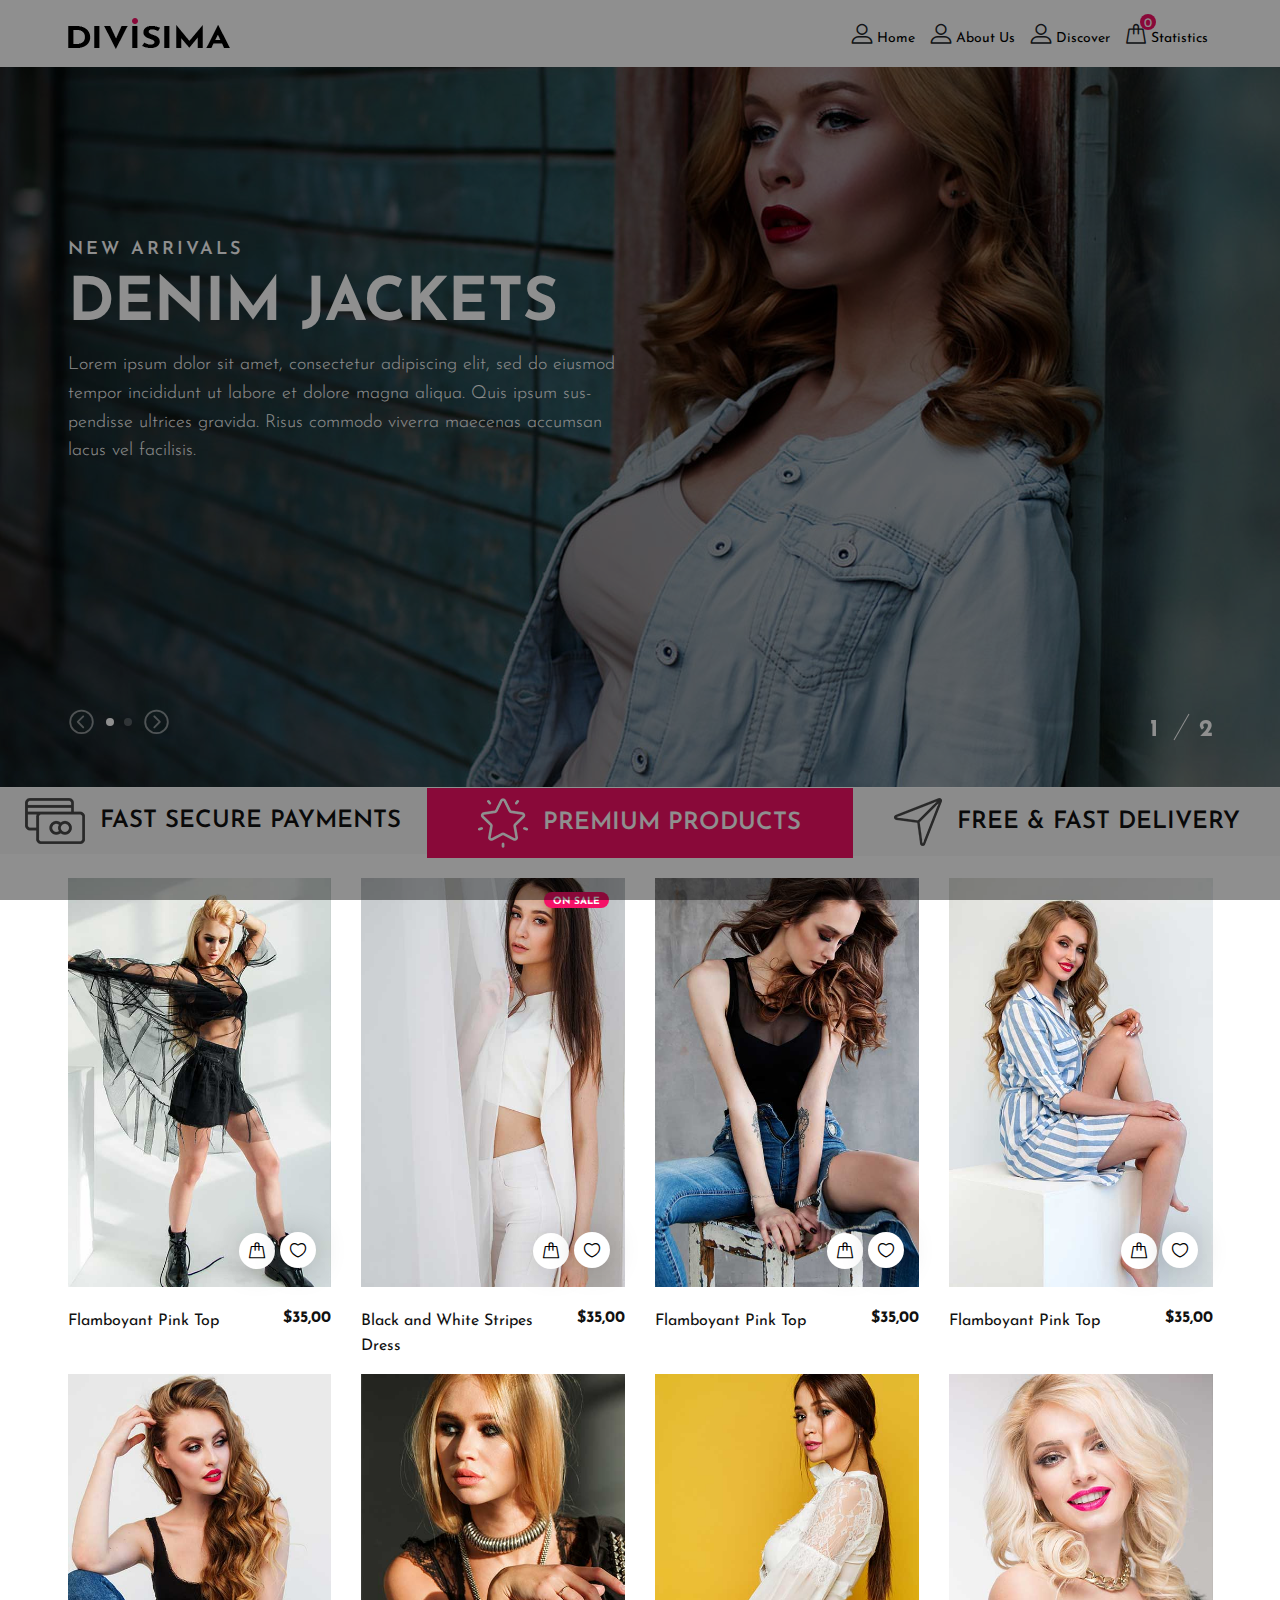
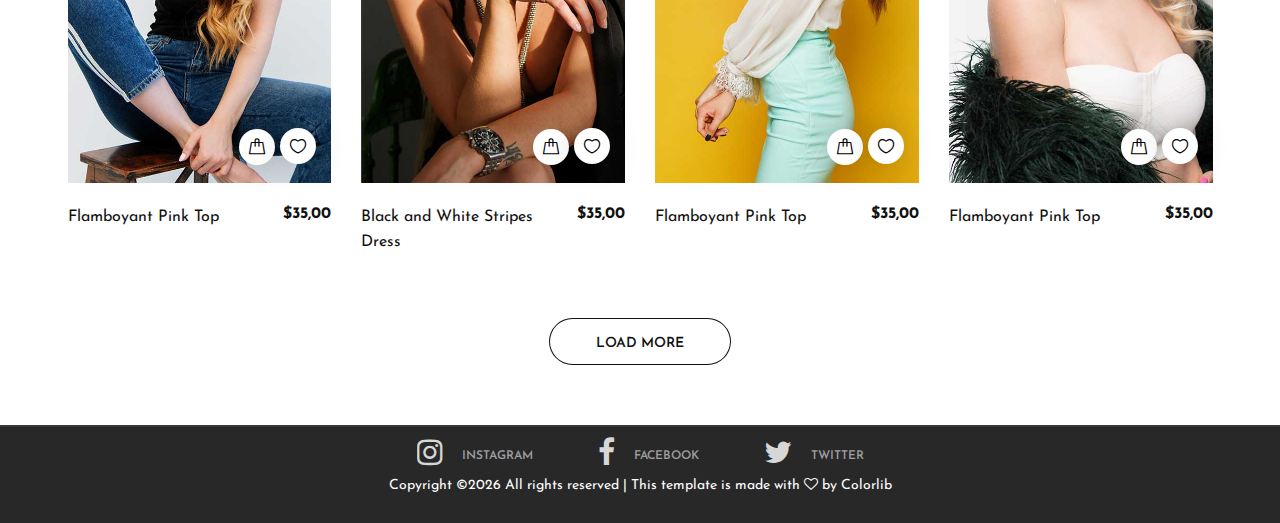
==== index.html @ 175e641f "Merge pull request #1 from riddhi92/master" ====
<!DOCTYPE html>
<html lang="zxx">
<head>
	<title>Divisima | eCommerce Template</title>
	<meta charset="UTF-8">
	<meta name="description" content=" Divisima | eCommerce Template">
	<meta name="keywords" content="divisima, eCommerce, creative, html">
	<meta name="viewport" content="width=device-width, initial-scale=1.0">
	<!-- Favicon -->
	<link href="img/favicon.ico" rel="shortcut icon"/>

	<!-- Google Font -->
	<link href="https://fonts.googleapis.com/css?family=Josefin+Sans:300,300i,400,400i,700,700i" rel="stylesheet">


	<!-- Stylesheets -->
	<link rel="stylesheet" href="css/bootstrap.min.css"/>
	<link rel="stylesheet" href="css/font-awesome.min.css"/>
	<link rel="stylesheet" href="css/flaticon.css"/>
	<link rel="stylesheet" href="css/slicknav.min.css"/>
	<link rel="stylesheet" href="css/jquery-ui.min.css"/>
	<link rel="stylesheet" href="css/owl.carousel.min.css"/>
	<link rel="stylesheet" href="css/animate.css"/>
	<link rel="stylesheet" href="css/style.css"/>


	<!--[if lt IE 9]>
		  <script src="https://oss.maxcdn.com/html5shiv/3.7.2/html5shiv.min.js"></script>
	  <script src="https://oss.maxcdn.com/respond/1.4.2/respond.min.js"></script>
	<![endif]-->

</head>
<body>
	<!-- Page Preloder -->
	<div id="preloder">
		<div class="loader"></div>
	</div>

	<!-- Header section -->
	<header class="header-section">
		<div class="header-top">
			<div class="container">
				<div class="row">
					<div class="col-lg-2 text-center text-lg-left">
						<!-- logo -->
						<a href="./index.html" class="site-logo">
							<img src="img/logo.png" alt="">
						</a>
					</div>
					<div class="col-xl-6 col-lg-5">
					
					</div>
					<div class="col-xl-4 col-lg-5">
						<div class="user-panel">
                            <div class="up-item"  style="margin-right: 10px;">
								<i class="flaticon-profile"></i>
								<a href="#">Home</a>
							</div>
                            <div class="up-item" style="margin-right: 10px;">
								<i class="flaticon-profile"></i>
								<a href="about.html">About Us</a>
							</div>
							<div class="up-item" style="margin-right: 10px;">
								<i class="flaticon-profile"></i>
								<a href="#">Discover</a>
							</div>
							<div class="up-item">
								<div class="shopping-card">
									<i class="flaticon-bag"></i>
									<span>0</span>
								</div>
								<a href="#">Statistics</a>
							</div>
						</div>
					</div>
				</div>
			</div>
		</div>
		
	</header>
	<!-- Header section end -->



	<!-- Hero section -->
	<section class="hero-section">
		<div class="hero-slider owl-carousel">
			<div class="hs-item set-bg" data-setbg="img/bg.jpg">
				<div class="container">
					<div class="row">
						<div class="col-xl-6 col-lg-7 text-white">
							<span>New Arrivals</span>
							<h2>denim jackets</h2>
							<p>Lorem ipsum dolor sit amet, consectetur adipiscing elit, sed do eiusmod tempor incididunt ut labore et dolore magna aliqua. Quis ipsum sus-pendisse ultrices gravida. Risus commodo viverra maecenas accumsan lacus vel facilisis. </p>
							
						</div>
					</div>
					
				</div>
			</div>
			<div class="hs-item set-bg" data-setbg="img/bg-2.jpg">
				<div class="container">
					<div class="row">
						<div class="col-xl-6 col-lg-7 text-white">
							<span>New Arrivals</span>
							<h2>denim jackets</h2>
							<p>Lorem ipsum dolor sit amet, consectetur adipiscing elit, sed do eiusmod tempor incididunt ut labore et dolore magna aliqua. Quis ipsum sus-pendisse ultrices gravida. Risus commodo viverra maecenas accumsan lacus vel facilisis. </p>
						
						</div>
					</div>
					
				</div>
			</div>
		</div>
		<div class="container">
			<div class="slide-num-holder" id="snh-1"></div>
		</div>
	</section>
	<!-- Hero section end -->



	<!-- Features section -->
	<section class="features-section">
		<div class="container-fluid">
			<div class="row">
				<div class="col-md-4 p-0 feature">
					<div class="feature-inner">
						<div class="feature-icon">
							<img src="img/icons/1.png" alt="#">
						</div>
						<h2>Fast Secure Payments</h2>
					</div>
				</div>
				<div class="col-md-4 p-0 feature">
					<div class="feature-inner">
						<div class="feature-icon">
							<img src="img/icons/2.png" alt="#">
						</div>
						<h2>Premium Products</h2>
					</div>
				</div>
				<div class="col-md-4 p-0 feature">
					<div class="feature-inner">
						<div class="feature-icon">
							<img src="img/icons/3.png" alt="#">
						</div>
						<h2>Free & fast Delivery</h2>
					</div>
				</div>
			</div>
		</div>
	</section>
	<!-- Features section end -->


	


	<!-- Product filter section -->
	<section class="product-filter-section">
		<div class="container">
		
			<div class="row" style="padding-top: 20px;">
				<div class="col-lg-3 col-sm-6">
					<div class="product-item">
						<div class="pi-pic">
							<img src="./img/product/5.jpg" alt="">
							<div class="pi-links">
								<a href="#" class="add-card"><i class="flaticon-bag"></i><span>ADD TO CART</span></a>
								<a href="#" class="wishlist-btn"><i class="flaticon-heart"></i></a>
							</div>
						</div>
						<div class="pi-text">
							<h6>$35,00</h6>
							<p>Flamboyant Pink Top </p>
						</div>
					</div>
				</div>
				<div class="col-lg-3 col-sm-6">
					<div class="product-item">
						<div class="pi-pic">
							<div class="tag-sale">ON SALE</div>
							<img src="./img/product/6.jpg" alt="">
							<div class="pi-links">
								<a href="#" class="add-card"><i class="flaticon-bag"></i><span>ADD TO CART</span></a>
								<a href="#" class="wishlist-btn"><i class="flaticon-heart"></i></a>
							</div>
						</div>
						<div class="pi-text">
							<h6>$35,00</h6>
							<p>Black and White Stripes Dress</p>
						</div>
					</div>
				</div>
				<div class="col-lg-3 col-sm-6">
					<div class="product-item">
						<div class="pi-pic">
							<img src="./img/product/7.jpg" alt="">
							<div class="pi-links">
								<a href="#" class="add-card"><i class="flaticon-bag"></i><span>ADD TO CART</span></a>
								<a href="#" class="wishlist-btn"><i class="flaticon-heart"></i></a>
							</div>
						</div>
						<div class="pi-text">
							<h6>$35,00</h6>
							<p>Flamboyant Pink Top </p>
						</div>
					</div>
				</div>
				<div class="col-lg-3 col-sm-6">
					<div class="product-item">
						<div class="pi-pic">
							<img src="./img/product/8.jpg" alt="">
							<div class="pi-links">
								<a href="#" class="add-card"><i class="flaticon-bag"></i><span>ADD TO CART</span></a>
								<a href="#" class="wishlist-btn"><i class="flaticon-heart"></i></a>
							</div>
						</div>
						<div class="pi-text">
							<h6>$35,00</h6>
							<p>Flamboyant Pink Top </p>
						</div>
					</div>
				</div>
				<div class="col-lg-3 col-sm-6">
					<div class="product-item">
						<div class="pi-pic">
							<img src="./img/product/9.jpg" alt="">
							<div class="pi-links">
								<a href="#" class="add-card"><i class="flaticon-bag"></i><span>ADD TO CART</span></a>
								<a href="#" class="wishlist-btn"><i class="flaticon-heart"></i></a>
							</div>
						</div>
						<div class="pi-text">
							<h6>$35,00</h6>
							<p>Flamboyant Pink Top </p>
						</div>
					</div>
				</div>
				<div class="col-lg-3 col-sm-6">
					<div class="product-item">
						<div class="pi-pic">
							<img src="./img/product/10.jpg" alt="">
							<div class="pi-links">
								<a href="#" class="add-card"><i class="flaticon-bag"></i><span>ADD TO CART</span></a>
								<a href="#" class="wishlist-btn"><i class="flaticon-heart"></i></a>
							</div>
						</div>
						<div class="pi-text">
							<h6>$35,00</h6>
							<p>Black and White Stripes Dress</p>
						</div>
					</div>
				</div>
				<div class="col-lg-3 col-sm-6">
					<div class="product-item">
						<div class="pi-pic">
							<img src="./img/product/11.jpg" alt="">
							<div class="pi-links">
								<a href="#" class="add-card"><i class="flaticon-bag"></i><span>ADD TO CART</span></a>
								<a href="#" class="wishlist-btn"><i class="flaticon-heart"></i></a>
							</div>
						</div>
						<div class="pi-text">
							<h6>$35,00</h6>
							<p>Flamboyant Pink Top </p>
						</div>
					</div>
				</div>
				<div class="col-lg-3 col-sm-6">
					<div class="product-item">
						<div class="pi-pic">
							<img src="./img/product/12.jpg" alt="">
							<div class="pi-links">
								<a href="#" class="add-card"><i class="flaticon-bag"></i><span>ADD TO CART</span></a>
								<a href="#" class="wishlist-btn"><i class="flaticon-heart"></i></a>
							</div>
						</div>
						<div class="pi-text">
							<h6>$35,00</h6>
							<p>Flamboyant Pink Top </p>
						</div>
					</div>
				</div>
			</div>
			<div class="text-center pt-5">
				<button class="site-btn sb-line sb-dark">LOAD MORE</button>
			</div>
            
		</div>
	</section>
	<!-- Product filter section end -->


	<!-- Footer section -->
	<section class="footer-section">
		
		<div class="social-links-warp">
			<div class="container">
				<div class="social-links" style="text-align:center;">
					<a href="" class="instagram"><i class="fa fa-instagram"></i><span>instagram</span></a>					
					<a href="" class="facebook"><i class="fa fa-facebook"></i><span>facebook</span></a>
					<a href="" class="twitter"><i class="fa fa-twitter"></i><span>twitter</span></a>
				</div>

<!-- Link back to Colorlib can't be removed. Template is licensed under CC BY 3.0. --> 
<p class="text-white text-center mt-2">Copyright &copy;<script>document.write(new Date().getFullYear());</script> All rights reserved | This template is made with <i class="fa fa-heart-o" aria-hidden="true"></i> by <a href="https://colorlib.com" target="_blank">Colorlib</a></p>
<!-- Link back to Colorlib can't be removed. Template is licensed under CC BY 3.0. -->

			</div>
		</div>
	</section>
	<!-- Footer section end -->



	<!--====== Javascripts & Jquery ======-->
	<script src="js/jquery-3.2.1.min.js"></script>
	<script src="js/bootstrap.min.js"></script>
	<script src="js/jquery.slicknav.min.js"></script>
	<script src="js/owl.carousel.min.js"></script>
	<script src="js/jquery.nicescroll.min.js"></script>
	<script src="js/jquery.zoom.min.js"></script>
	<script src="js/jquery-ui.min.js"></script>
	<script src="js/main.js"></script>

	</body>
</html>
---- css/flaticon.css ----
/*
  	Flaticon icon font: Flaticon
  	Creation date: 22/06/2016 15:32
  	*/

@font-face {
  font-family: "Flaticon";
  src: url("../icon-fonts/Flaticon.eot");
  src: url("../icon-fonts/Flaticon.eot?#iefix") format("embedded-opentype"),
       url("../icon-fonts/Flaticon.woff") format("woff"),
       url("../icon-fonts/Flaticon.ttf") format("truetype"),
       url("../icon-fonts/Flaticon.svg#Flaticon") format("svg");
  font-weight: normal;
  font-style: normal;
}

@media screen and (-webkit-min-device-pixel-ratio:0) {
  @font-face {
    font-family: "Flaticon";
    src: url("../icon-fonts/Flaticon.svg#Flaticon") format("svg");
  }
}

[class^="flaticon-"]:before, [class*=" flaticon-"]:before,
[class^="flaticon-"]:after, [class*=" flaticon-"]:after {
  font-family: Flaticon;
    font-style: normal;
}

.flaticon-add:before { content: "\f100"; }
.flaticon-bag:before { content: "\f101"; }
.flaticon-battery:before { content: "\f102"; }
.flaticon-bell:before { content: "\f103"; }
.flaticon-bluetooth:before { content: "\f104"; }
.flaticon-bookmark:before { content: "\f105"; }
.flaticon-briefcase:before { content: "\f106"; }
.flaticon-calendar:before { content: "\f107"; }
.flaticon-cancel:before { content: "\f108"; }
.flaticon-cancel-1:before { content: "\f109"; }
.flaticon-clip:before { content: "\f10a"; }
.flaticon-clock:before { content: "\f10b"; }
.flaticon-clock-1:before { content: "\f10c"; }
.flaticon-cloud:before { content: "\f10d"; }
.flaticon-correct:before { content: "\f10e"; }
.flaticon-credit-card:before { content: "\f10f"; }
.flaticon-cursor:before { content: "\f110"; }
.flaticon-cursor-1:before { content: "\f111"; }
.flaticon-cut:before { content: "\f112"; }
.flaticon-cutlery:before { content: "\f113"; }
.flaticon-down-arrow:before { content: "\f114"; }
.flaticon-download:before { content: "\f115"; }
.flaticon-edit:before { content: "\f116"; }
.flaticon-envelope:before { content: "\f117"; }
.flaticon-export:before { content: "\f118"; }
.flaticon-favorite:before { content: "\f119"; }
.flaticon-file:before { content: "\f11a"; }
.flaticon-folder:before { content: "\f11b"; }
.flaticon-forward:before { content: "\f11c"; }
.flaticon-gallery:before { content: "\f11d"; }
.flaticon-gamepad:before { content: "\f11e"; }
.flaticon-garbage:before { content: "\f11f"; }
.flaticon-headphones:before { content: "\f120"; }
.flaticon-heart:before { content: "\f121"; }
.flaticon-help:before { content: "\f122"; }
.flaticon-home:before { content: "\f123"; }
.flaticon-hourglass:before { content: "\f124"; }
.flaticon-info:before { content: "\f125"; }
.flaticon-layer:before { content: "\f126"; }
.flaticon-layout:before { content: "\f127"; }
.flaticon-left-arrow:before { content: "\f128"; }
.flaticon-left-arrow-1:before { content: "\f129"; }
.flaticon-lightning:before { content: "\f12a"; }
.flaticon-link:before { content: "\f12b"; }
.flaticon-logout:before { content: "\f12c"; }
.flaticon-magnet:before { content: "\f12d"; }
.flaticon-map:before { content: "\f12e"; }
.flaticon-menu:before { content: "\f12f"; }
.flaticon-monitor:before { content: "\f130"; }
.flaticon-moon:before { content: "\f131"; }
.flaticon-padnote:before { content: "\f132"; }
.flaticon-paint:before { content: "\f133"; }
.flaticon-pause:before { content: "\f134"; }
.flaticon-photo-camera:before { content: "\f135"; }
.flaticon-placeholder:before { content: "\f136"; }
.flaticon-play-button:before { content: "\f137"; }
.flaticon-power:before { content: "\f138"; }
.flaticon-presentation:before { content: "\f139"; }
.flaticon-printer:before { content: "\f13a"; }
.flaticon-profile:before { content: "\f13b"; }
.flaticon-prohibition:before { content: "\f13c"; }
.flaticon-push-pin:before { content: "\f13d"; }
.flaticon-puzzle:before { content: "\f13e"; }
.flaticon-refresh:before { content: "\f13f"; }
.flaticon-remove:before { content: "\f140"; }
.flaticon-rewind:before { content: "\f141"; }
.flaticon-right-arrow:before { content: "\f142"; }
.flaticon-right-arrow-1:before { content: "\f143"; }
.flaticon-rocket-launch:before { content: "\f144"; }
.flaticon-screen:before { content: "\f145"; }
.flaticon-search:before { content: "\f146"; }
.flaticon-settings:before { content: "\f147"; }
.flaticon-settings-1:before { content: "\f148"; }
.flaticon-settings-2:before { content: "\f149"; }
.flaticon-share:before { content: "\f14a"; }
.flaticon-shield:before { content: "\f14b"; }
.flaticon-shopping-cart:before { content: "\f14c"; }
.flaticon-shutter:before { content: "\f14d"; }
.flaticon-smartphone:before { content: "\f14e"; }
.flaticon-speech-bubble:before { content: "\f14f"; }
.flaticon-speedometer:before { content: "\f150"; }
.flaticon-stats:before { content: "\f151"; }
.flaticon-store:before { content: "\f152"; }
.flaticon-sun:before { content: "\f153"; }
.flaticon-switch:before { content: "\f154"; }
.flaticon-tag:before { content: "\f155"; }
.flaticon-target:before { content: "\f156"; }
.flaticon-timer:before { content: "\f157"; }
.flaticon-unlock:before { content: "\f158"; }
.flaticon-up-arrow:before { content: "\f159"; }
.flaticon-upload:before { content: "\f15a"; }
.flaticon-video:before { content: "\f15b"; }
.flaticon-video-camera:before { content: "\f15c"; }
.flaticon-visible:before { content: "\f15d"; }
.flaticon-voice-recorder:before { content: "\f15e"; }
.flaticon-volume:before { content: "\f15f"; }
.flaticon-waiting:before { content: "\f160"; }
.flaticon-wifi:before { content: "\f161"; }
.flaticon-zoom:before { content: "\f162"; }
.flaticon-zoom-out:before { content: "\f163"; }
---- css/style.css ----
/* =================================
------------------------------------
  Divisima | eCommerce Template
  Version: 1.0
 ------------------------------------
 ====================================*/


/*----------------------------------------*/
/* Template default CSS
/*----------------------------------------*/

html,
body {
	height: 100%;
	font-family: 'Josefin Sans', sans-serif;
	-webkit-font-smoothing: antialiased;
	font-smoothing: antialiased;
}

h1,
h2,
h3,
h4,
h5,
h6 {
	margin: 0;
	color: #111111;
	font-weight: 600;
}

h1 {
	font-size: 70px;
}

h2 {
	font-size: 36px;
}

h3 {
	font-size: 30px;
}

h4 {
	font-size: 24px;
}

h5 {
	font-size: 18px;
}

h6 {
	font-size: 16px;
}

p {
	font-size: 14px;
	color: #585858;
	line-height: 1.6;
}

img {
	max-width: 100%;
}

input:focus,
select:focus,
button:focus,
textarea:focus {
	outline: none;
}

a:hover,
a:focus {
	text-decoration: none;
	outline: none;
}

ul,
ol {
	padding: 0;
	margin: 0;
}

/*---------------------
  Helper CSS
-----------------------*/

.section-title {
	text-align: center;
}

.section-title h2 {
	font-size: 36px;
}

.set-bg {
	background-repeat: no-repeat;
	background-size: cover;
	background-position: top center;
}

.spad {
	padding-top: 105px;
	padding-bottom: 105px;
}

.text-white h1,
.text-white h2,
.text-white h3,
.text-white h4,
.text-white h5,
.text-white h6,
.text-white p,
.text-white span,
.text-white li,
.text-white a {
	color: #fff;
}

/*---------------------
  Commom elements
-----------------------*/

/* buttons */

.site-btn {
	display: inline-block;
	border: none;
	font-size: 14px;
	font-weight: 600;
	min-width: 167px;
	padding: 18px 47px 14px;
	border-radius: 50px;
	text-transform: uppercase;
	background: #f51167;
	color: #fff;
	line-height: normal;
	cursor: pointer;
	text-align: center;
}

.site-btn:hover {
	color: #fff;
}

.site-btn.sb-white {
	background: #fff;
	color: #111111;
}

.site-btn.sb-line {
	background: transparent;
	color: #fff;
	-webkit-box-shadow: inset 0 0 0 1px #fff;
	box-shadow: inset 0 0 0 1px #fff;
}

.site-btn.sb-dark {
	background: #413a3a;
}

.site-btn.sb-dark.sb-line {
	background-color: transparent;
	color: #111111;
	-webkit-box-shadow: inset 0 0 0 1px #111111;
	box-shadow: inset 0 0 0 1px #111111;
}

/* Preloder */

#preloder {
	position: fixed;
	width: 100%;
	height: 100%;
	top: 0;
	left: 0;
	z-index: 999999;
	background: #000;
}

.loader {
	width: 40px;
	height: 40px;
	position: absolute;
	top: 50%;
	left: 50%;
	margin-top: -13px;
	margin-left: -13px;
	border-radius: 60px;
	animation: loader 0.8s linear infinite;
	-webkit-animation: loader 0.8s linear infinite;
}

@keyframes loader {
	0% {
		-webkit-transform: rotate(0deg);
		transform: rotate(0deg);
		border: 4px solid #f44336;
		border-left-color: transparent;
	}
	50% {
		-webkit-transform: rotate(180deg);
		transform: rotate(180deg);
		border: 4px solid #673ab7;
		border-left-color: transparent;
	}
	100% {
		-webkit-transform: rotate(360deg);
		transform: rotate(360deg);
		border: 4px solid #f44336;
		border-left-color: transparent;
	}
}

@-webkit-keyframes loader {
	0% {
		-webkit-transform: rotate(0deg);
		border: 4px solid #f44336;
		border-left-color: transparent;
	}
	50% {
		-webkit-transform: rotate(180deg);
		border: 4px solid #673ab7;
		border-left-color: transparent;
	}
	100% {
		-webkit-transform: rotate(360deg);
		border: 4px solid #f44336;
		border-left-color: transparent;
	}
}

.elements-section {
	padding-top: 100px;
}

.el-title {
	margin-bottom: 75px;
}

.element {
	margin-bottom: 100px;
}

.element:last-child {
	margin-bottom: 0;
}

/* Accordion */

.accordion-area {
	margin-top: 50px;
	border-top: 2px solid #e1e1e1;
}

.accordion-area .panel {
	border-bottom: 2px solid #e1e1e1;
}

.accordion-area .panel-link {
	background-image: url("../img/arrow-down.png");
	background-repeat: no-repeat;
	background-position: right 10px top 30px;
}

.faq-accordion.accordion-area .panel-link,
.faq-accordion.accordion-area .panel-link.active.collapsed {
	padding: 17px 100px 17px 20px;
}

.faq-accordion.accordion-area .panel-link:after {
	right: 44px;
}

.accordion-area .panel-header .panel-link.collapsed {
	background-image: url("../img/arrow-down.png");
}

.accordion-area .panel-link.active {
	background-image: url("../img/arrow-up.png");
}

.accordion-area .panel-link.active {
	background-color: transparent;
}

.accordion-area .panel-link,
.accordion-area .panel-link.active.collapsed {
	text-align: left;
	position: relative;
	width: 100%;
	font-size: 14px;
	font-weight: 700;
	color: #414141;
	padding: 0;
	text-transform: uppercase;
	line-height: 1;
	cursor: pointer;
	border: none;
	min-height: 69px;
	background-color: transparent;
	border-radius: 0;
}

.accordion-area .panel-body {
	padding-top: 10px;
}

.accordion-area .panel-body p {
	color: #8f8f8f;
	margin-bottom: 25px;
	line-height: 1.8;
}

.accordion-area .panel-body p span {
	font-size: 12px;
	font-weight: 700;
	text-transform: uppercase;
	color: #f51167;
}

.accordion-area .panel-body img {
	margin-bottom: 25px;
}

.accordion-area .panel-body h4 {
	font-size: 18px;
	margin-bottom: 20px;
}

/*------------------
  Header section
---------------------*/

.header-top {
	padding: 18px 0 14px;
}

.site-logo {
	display: inline-block;
}

.header-search-form {
	width: 100%;
	position: relative;
	padding: 0 10px;
}

.header-search-form input {
	width: 100%;
	height: 44px;
	font-size: 14px;
	border-radius: 50px;
	border: none;
	padding: 0 19px;
	background: #f0f0f0;
}

.header-search-form button {
	position: absolute;
	height: 100%;
	right: 18px;
	top: 0;
	font-size: 26px;
	color: #000;
	border: none;
	cursor: pointer;
	background-color: transparent;
}

.user-panel .up-item {
	display: inline-block;
	font-size: 14px;
}

.user-panel .up-item i {
	font-size: 22px;
}

.user-panel .up-item a {
	font-size: 14px;
	color: #000;
}

.user-panel .up-item:first-child {
	margin-right: 15px;
}

.shopping-card {
	display: inline-block;
	position: relative;
}

.shopping-card span {
	position: absolute;
	top: -4px;
	left: 100%;
	height: 16px;
	min-width: 16px;
	color: #fff;
	font-size: 13px;
	background: #f51167;
	text-align: center;
	border-radius: 30px;
	padding: 0 2px;
	margin-left: -7px;
}

.main-navbar {
	background: #282828;
}

.slicknav_menu {
	display: none;
}

.main-menu {
	list-style: none;
}

.main-menu li {
	display: inline-block;
	position: relative;
}

.main-menu li a {
	display: inline-block;
	font-size: 16px;
	color: #ffffff;
	margin-right: 50px;
	line-height: 1;
	padding: 17px 0;
	position: relative;
}

.main-menu li a .new {
	position: absolute;
	top: -8px;
	font-size: 10px;
	font-weight: 700;
	color: #fff;
	background: #f51167;
	line-height: 1;
	text-transform: uppercase;
	left: calc(50% - 21px);
	padding: 5px 9px 1px;
	border-radius: 15px;
	width: 42px;
}

.main-menu li:hover .sub-menu {
	visibility: visible;
	opacity: 1;
	margin-top: 0;
}

.main-menu li:hover>a {
	color: #f51167;
}

.main-menu .sub-menu {
	position: absolute;
	list-style: none;
	width: 220px;
	left: 0;
	top: 100%;
	padding: 20px 0;
	visibility: hidden;
	opacity: 0;
	margin-top: 50px;
	background: #fff;
	z-index: 99;
	-webkit-transition: all 0.4s;
	-o-transition: all 0.4s;
	transition: all 0.4s;
	-webkit-box-shadow: 2px 7px 20px rgba(0, 0, 0, 0.05);
	box-shadow: 2px 7px 20px rgba(0, 0, 0, 0.05);
}

.main-menu .sub-menu li {
	display: block;
}

.main-menu .sub-menu li a {
	display: block;
	color: #000;
	margin-right: 0;
	padding: 8px 20px;
}

.main-menu .sub-menu li a:hover {
	color: #f51167;
}

.nav-switch {
	display: none;
}

/* ----------------
  Features
---------------------*/

.hero-section {
	padding-bottom: 54px;
}

.hero-slider .hs-item {
	position: relative;
	height: 720px;
}

.hero-slider .hs-item span {
	font-size: 18px;
	text-transform: uppercase;
	font-weight: 600;
	letter-spacing: 3px;
	margin-bottom: 5px;
	display: block;
	position: relative;
	top: 50px;
	opacity: 0;
}

.hero-slider .hs-item h2 {
	font-size: 60px;
	text-transform: uppercase;
	font-weight: 700;
	margin-bottom: 10px;
	position: relative;
	top: 50px;
	opacity: 0;
}

.hero-slider .hs-item p {
	font-size: 18px;
	font-weight: 300;
	margin-bottom: 35px;
	position: relative;
	top: 100px;
	opacity: 0;
}

.hero-slider .hs-item .site-btn {
	position: relative;
	top: 50px;
	opacity: 0;
}

.hero-slider .hs-item .sb-line {
	margin-right: 5px;
}

.hero-slider .hs-item .container {
	position: relative;
	padding-top: 170px;
}

.hero-slider .hs-item .offer-card {
	position: absolute;
	right: 0;
	top: 226px;
	width: 162px;
	height: 162px;
	border-radius: 50%;
	background: #f51167;
	text-align: center;
	padding-top: 20px;
	-webkit-transform: rotate(45deg);
	-ms-transform: rotate(45deg);
	transform: rotate(45deg);
	opacity: 0;
}

.hero-slider .hs-item .offer-card:after {
	position: absolute;
	content: "";
	width: calc(100% - 10px);
	height: calc(100% - 10px);
	border: 1px solid #f96790;
	left: 5px;
	top: 5px;
	border-radius: 50%;
}

.hero-slider .hs-item .offer-card span {
	font-size: 18px;
	text-transform: lowercase;
	position: relative;
	top: 50px;
	opacity: 0;
}

.hero-slider .hs-item .offer-card h2 {
	font-size: 72px;
	font-weight: 400;
	line-height: 1;
}

.hero-slider .hs-item .offer-card p {
	text-transform: uppercase;
	line-height: 1;
	font-size: 14px;
}

.hero-slider .slider-nav-warp {
	max-width: 1145px;
	bottom: 0;
	margin: -78px auto 0;
}

.hero-slider .slider-nav {
	display: inline-block;
	padding: 0 38px;
	position: relative;
}

.hero-slider .owl-dots {
	display: -ms-flex;
	display: -webkit-box;
	display: -ms-flexbox;
	display: flex;
	padding-top: 9px;
}

.hero-slider .owl-dots .owl-dot {
	width: 8px;
	height: 8px;
	background: #fff;
	border-radius: 15px;
	margin-right: 10px;
	opacity: 0.25;
}

.hero-slider .owl-dots .owl-dot.active {
	opacity: 1;
}

.hero-slider .owl-dots .owl-dot:last-child {
	margin-right: 0;
}

.hero-slider .owl-nav button.owl-next,
.hero-slider .owl-nav button.owl-prev {
	font-size: 27px;
	position: absolute;
	color: #fff;
	opacity: 0.5;
	bottom: -20px;
}

.hero-slider .owl-nav button.owl-next {
	right: 0;
}

.hero-slider .owl-nav button.owl-prev {
	left: 0;
}

.hero-slider .owl-item.active .hs-item h2,
.hero-slider .owl-item.active .hs-item span,
.hero-slider .owl-item.active .hs-item p,
.hero-slider .owl-item.active .hs-item .site-btn {
	top: 0;
	opacity: 1;
}

.hero-slider .owl-item.active .hs-item span {
	-webkit-transition: all 0.5s ease 0.2s;
	-o-transition: all 0.5s ease 0.2s;
	transition: all 0.5s ease 0.2s;
}

.hero-slider .owl-item.active .hs-item h2 {
	-webkit-transition: all 0.5s ease 0.4s;
	-o-transition: all 0.5s ease 0.4s;
	transition: all 0.5s ease 0.4s;
}

.hero-slider .owl-item.active .hs-item p {
	-webkit-transition: all 0.5s ease 0.6s;
	-o-transition: all 0.5s ease 0.6s;
	transition: all 0.5s ease 0.6s;
}

.hero-slider .owl-item.active .hs-item .site-btn {
	-webkit-transition: all 0.5s ease 0.8s;
	-webkit-transition: all 0.5s ease 0.8s;
	-o-transition: all 0.5s ease 0.8s;
	transition: all 0.5s ease 0.8s;
}

.hero-slider .owl-item.active .hs-item .offer-card {
	opacity: 1;
	-webkit-transform: rotate(0deg);
	-ms-transform: rotate(0deg);
	transform: rotate(0deg);
	-webkit-transition: all 0.5s ease 1s;
	-webkit-transition: all 0.5s ease 1s;
	-o-transition: all 0.5s ease 1s;
	transition: all 0.5s ease 1s;
}

.slide-num-holder {
	float: right;
	z-index: 1;
	color: #fff;
	position: relative;
	font-size: 24px;
	font-weight: 700;
	position: relative;
	margin-top: -22px;
}

.slide-num-holder span:first-child {
	margin-right: 41px;
}

.slide-num-holder:after {
	position: absolute;
	content: "";
	height: 30px;
	width: 1px;
	background: #fff;
	left: 50%;
	top: 0;
	-webkit-transform-origin: center;
	-ms-transform-origin: center;
	transform-origin: center;
	-webkit-transform: rotate(30deg);
	-ms-transform: rotate(30deg);
	transform: rotate(30deg);
}

/* ------------------
  Features section
---------------------*/

.feature {
	text-align: center;
	background: #f8f8f8;
	height: 100%;
}

.feature:nth-child(2) {
	background: #f51167;
}

.feature:nth-child(2) h2 {
	color: #fff;
}

.feature .feature-inner {
	padding: 10px 10px;
	display: -ms-flex;
	display: -webkit-box;
	display: -ms-flexbox;
	display: flex;
	-webkit-box-align: center;
	-ms-flex-align: center;
	align-items: center;
	-webkit-box-pack: center;
	-ms-flex-pack: center;
	justify-content: center;
	height: 100%;
}

.feature .feature-icon {
	display: inline-block;
	margin-right: 15px;
}

.feature h2 {
	font-size: 24px;
	text-transform: uppercase;
	display: inline-block;
}

/* ----------------------
  Latest product section
------------------------*/

.top-letest-product-section {
	padding-top: 70px;
	padding-bottom: 60px;
}

.top-letest-product-section .section-title {
	margin-bottom: 70px;
}

.product-slider .owl-nav {
	position: absolute;
	top: calc(50% - 60px);
	width: 100%;
	left: 0;
}

.product-slider .owl-nav button.owl-next,
.product-slider .owl-nav button.owl-prev {
	color: #a4a4a4;
	font-size: 42px;
	position: relative;
}

.product-slider .owl-nav button.owl-next {
	float: right;
	right: -92px;
}

.product-slider .owl-nav button.owl-prev {
	float: left;
	left: -92px;
}

.product-item .pi-pic {
	position: relative;
	display: block;
}

.product-item .tag-new,
.product-item .tag-sale {
	position: absolute;
	right: 16px;
	top: 14px;
	font-size: 10px;
	font-weight: 700;
	color: #fff;
	background: #50e550;
	line-height: 1;
	text-transform: uppercase;
	padding: 5px 9px 1px;
	border-radius: 15px;
	width: 42px;
}

.product-item .tag-sale {
	text-align: center;
	padding: 5px 0px 1px;
	min-width: 65px;
	background: #f51167;
}

.product-item .pi-links {
	width: 100%;
	position: absolute;
	right: 0;
	bottom: 18px;
	z-index: 9;
	padding-right: 15px;
	text-align: right;
}

.product-item .pi-links a {
	display: inline-table;
	width: 36px;
	height: 36px;
	background: #fff;
	border-radius: 60px;
	font-size: 18px;
	line-height: 18px;
	padding-top: 9px;
	overflow: hidden;
	color: #000;
	position: relative;
	-webkit-box-shadow: 1px 0 32px rgba(0, 0, 0, 0.2);
	box-shadow: 1px 0 32px rgba(0, 0, 0, 0.2);
	-webkit-transition: all 0.4s ease;
	-o-transition: all 0.4s ease;
	transition: all 0.4s ease;
	text-align: center;
}

.product-item .pi-links a i {
	display: inline-block;
	color: #000;
}

.product-item .pi-links a.add-card {
	padding-top: 8px;
}

.product-item .pi-links a.add-card span {
	font-size: 12px;
	font-weight: bold;
	text-transform: uppercase;
	position: absolute;
	right: 19px;
	top: 20px;
	opacity: 0;
}

.product-item .pi-links a.add-card:hover {
	width: 148px;
	padding: 8px 18px 0;
	text-align: left;
}

.product-item .pi-links a.add-card:hover span {
	opacity: 1;
	top: 10px;
	-webkit-transition: all 0.4s ease 0.3s;
	-o-transition: all 0.4s ease 0.3s;
	transition: all 0.4s ease 0.3s;
}

.product-item .pi-text {
	padding-top: 22px;
	height: 87px;
}

.product-item .pi-text h6 {
	float: right;
	padding-left: 40px;
	overflow: hidden;
	font-weight: 700;
	color: #111111;
}

.product-item .pi-text p {
	font-size: 16px;
	color: #111111;
	margin-bottom: 0;
}

/* -----------------------
  Product filter section
-------------------------*/

.product-filter-section {
	padding-bottom: 60px;
}

.product-filter-section .section-title {
	margin-bottom: 70px;
}

.product-filter-menu {
	list-style: none;
	margin: 0 -10px;
	padding-bottom: 15px;
}

.product-filter-menu li {
	margin: 0 10px 10px;
	display: inline-block;
}

.product-filter-menu li a {
	color: #111111;
	font-size: 12px;
	font-weight: 700;
	text-transform: uppercase;
	background: #ebebeb;
	display: block;
	width: 100%;
	padding: 10px 34px;
	border-radius: 31px;
}

/* ----------------
  Banner section
---------------------*/

.banner {
	padding: 50px 34px 47px;
	position: relative;
	margin-bottom: 70px;
}

.banner .tag-new {
	position: absolute;
	right: 26px;
	top: 27px;
	font-size: 24px;
	font-weight: 700;
	color: #fff;
	background: #50e550;
	line-height: 1;
	text-transform: uppercase;
	padding: 7px 16px 1px;
	border-radius: 80px;
}

.banner span {
	font-size: 18px;
	text-transform: uppercase;
	font-weight: 600;
	letter-spacing: 3px;
	margin-bottom: 5px;
	display: block;
}

.banner h2 {
	font-size: 48px;
	text-transform: uppercase;
	font-weight: 700;
	margin-bottom: 10px;
	color: #282828;
}

/* ----------------
  Footer section
---------------------*/

.footer-section {
	background: #282828;
}

.footer-logo {
	padding-bottom: 60px;
}

.footer-widget {
	margin-bottom: 70px;
	overflow: hidden;
}

.footer-widget h2 {
	font-size: 18px;
	font-weight: 700;
	text-transform: uppercase;
	color: #fff;
	margin-bottom: 45px;
}

.footer-widget p {
	color: #8f8f8f;
}

.footer-widget.about-widget p {
	margin-bottom: 50px;
	letter-spacing: -0.01em;
}

.footer-widget ul {
	list-style: none;
	float: left;
	margin-right: 37px;
}

.footer-widget ul:last-child {
	margin-right: 0;
}

.footer-widget ul li a {
	display: inline-block;
	position: relative;
	padding-left: 20px;
	font-size: 14px;
	color: #8f8f8f;
	margin-bottom: 6px;
}

.footer-widget ul li a:after {
	position: absolute;
	content: "";
	width: 5px;
	height: 5px;
	left: 0;
	top: 8px;
	border: 1px solid #ec105a;
	border-radius: 50%;
	-webkit-transition: all 0.2s;
	-o-transition: all 0.2s;
	transition: all 0.2s;
}

.footer-widget ul li a:hover {
	color: #fff;
}

.footer-widget ul li a:hover:after {
	width: 7px;
	height: 7px;
	top: 6px;
	background: #ec105a;
}

.fw-latest-post-widget .lp-item {
	margin-bottom: 30px;
	display: block;
	overflow: hidden;
}

.fw-latest-post-widget .lp-thumb {
	width: 64px;
	height: 64px;
	float: left;
	margin-right: 22px;
}

.fw-latest-post-widget .lp-content {
	overflow: hidden;
	padding-top: 2px;
}

.fw-latest-post-widget .lp-content h6 {
	font-size: 14px;
	font-weight: 700;
	text-transform: uppercase;
	opacity: 0.25;
	color: #717171;
	margin-bottom: 1px;
}

.fw-latest-post-widget .lp-content span {
	display: block;
	font-size: 12px;
	color: #8f8f8f;
	margin-bottom: 4px;
}

.fw-latest-post-widget .lp-content .readmore {
	font-size: 12px;
	color: #f51167;
}

.contact-widget .con-info span {
	float: left;
	color: #f51167;
	margin-right: 15px;
	overflow: hidden;
}

.social-links-warp {
	border-top: 2px solid #3b3535;
	padding: 10px 0;
}

.social-links a {
	margin-right: 60px;
	display: inline-block;
}

.social-links a:last-child {
	margin-right: 0;
}

.social-links a i {
	font-size: 30px;
	color: #d7d7d7;
	float: left;
	margin-right: 19px;
	overflow: hidden;
	-webkit-transition: all 0.3s;
	-o-transition: all 0.3s;
	transition: all 0.3s;
}

.social-links a span {
	display: inline-block;
	font-size: 12px;
	font-weight: 600;
	text-transform: uppercase;
	color: #9f9fa0;
	padding-top: 10px;
	-webkit-transition: all 0.3s;
	-o-transition: all 0.3s;
	transition: all 0.3s;
}

.social-links a.instagram:hover i {
	color: #2F5D84;
}

.social-links a.google-plus:hover i {
	color: #E04B37;
}

.social-links a.twitter:hover i {
	color: #5abed6;
}

.social-links a.pinterest:hover i {
	color: #CD212D;
}

.social-links a.facebook:hover i {
	color: #39599F;
}

.social-links a.twitter:hover i {
	color: #5abed6;
}

.social-links a.youtube:hover i {
	color: #D12227;
}

.social-links a.tumblr:hover i {
	color: #37475E;
}

.social-links a:hover span {
	color: #fff;
}

/* --------------
  Other Pages
------------------*/

.page-top-info {
	background: #f8f7f7;
	padding: 60px 0 70px;
}

.page-top-info h4 {
	color: #414141;
	font-weight: 700;
	text-transform: uppercase;
}

.site-pagination {
	font-size: 14px;
	font-weight: 600;
	color: #414141;
}

.site-pagination a {
	display: inline-block;
	font-size: 14px;
	color: #414141;
}

/* --------------
  Category page
------------------*/

.filter-widget {
	margin-bottom: 100px;
}

.filter-widget .fw-title {
	font-size: 18px;
	font-weight: 700;
	color: #414141;
	text-transform: uppercase;
	margin-bottom: 45px;
}

.category-menu {
	list-style: none;
}

.category-menu li a {
	display: block;
	position: relative;
	font-size: 12px;
	color: #414141;
	border-bottom: 1px solid #ebebeb;
	padding: 12px 0 5px 20px;
}

.category-menu li a span {
	float: right;
}

.category-menu li a:after {
	position: absolute;
	content: "";
	width: 9px;
	height: 9px;
	left: 0;
	top: 13px;
	border: 1px solid #f51167;
	border-radius: 50%;
}

.category-menu li a:hover {
	color: #f51167;
}

.category-menu li a:hover:after {
	background: #f51167;
}

.category-menu li a:last-child a {
	margin-bottom: 0;
}

.category-menu li .sub-menu {
	list-style: none;
	overflow: hidden;
	height: 0;
	-webkit-transform: rotateX(90deg);
	transform: rotateX(90deg);
	opacity: 0;
	-webkit-transition: opacity 0.4s, -webkit-transform 0.4s;
	transition: opacity 0.4s, -webkit-transform 0.4s;
	-o-transition: transform 0.4s, opacity 0.4s;
	transition: transform 0.4s, opacity 0.4s;
	transition: transform 0.4s, opacity 0.4s, -webkit-transform 0.4s;
}

.category-menu li .sub-menu li a {
	padding-left: 45px;
}

.category-menu li:hover>a {
	color: #f51167;
}

.category-menu li.active>.sub-menu {
	display: block;
	height: auto;
	opacity: 1;
	-webkit-transform: rotateX(0deg);
	transform: rotateX(0deg);
}

.price-range-wrap .price-range {
	border-radius: 0;
	margin-right: 13px;
	margin-bottom: 28px;
}

.price-range-wrap .price-range.ui-widget-content {
	border: none;
	background: #ebebeb;
	height: 2px;
}

.price-range-wrap .price-range.ui-widget-content .ui-slider-range {
	background: #ebebeb;
	border-radius: 0;
}

.price-range-wrap .price-range .ui-slider-range.ui-corner-all.ui-widget-header:last-child {
	background: #414141;
}

.price-range-wrap .price-range.ui-widget-content .ui-slider-handle {
	border: none;
	background: #414141;
	height: 14px;
	width: 14px;
	outline: none;
	top: -6px;
	cursor: ew-resize;
	margin-left: 0;
	border-radius: 0;
	border-radius: 20px;
}

.price-range-wrap .price-range .ui-slider-handle.ui-corner-all.ui-state-default span {
	position: absolute;
	font-size: 14px;
	top: 35px;
}

.price-range-wrap .range-slider {
	color: #444444;
	margin-top: 22px;
}

.price-range-wrap {
	border-bottom: 2px solid #ebebeb;
	padding-bottom: 40px;
	margin-bottom: 50px;
}

.price-range-wrap h4 {
	text-transform: uppercase;
	font-size: 14px;
	font-weight: 700;
	color: #414141;
	margin-bottom: 45px;
}

.price-range-wrap .range-slider .price-input input {
	color: #444444;
	border: none;
	outline: none;
	max-width: 80px;
	pointer-events: none;
}

.price-range-wrap .range-slider .price-input input:nth-child(1) {
	float: left;
}

.price-range-wrap .range-slider .price-input input:nth-child(2) {
	float: right;
}

.fw-color-choose,
.fw-size-choose {
	border-bottom: 2px solid #ebebeb;
	padding-bottom: 40px;
	margin-bottom: 50px;
}

.fw-color-choose .cs-item {
	display: inline-block;
	position: relative;
	margin-right: 14px;
}

.fw-color-choose .cs-item:last-child {
	margin-right: 0;
}

.fw-color-choose label {
	width: 26px;
	height: 26px;
	border-radius: 50px;
	background: #333;
	position: relative;
	cursor: pointer;
}

.fw-color-choose label.cs-gray {
	background: #d7d7d7;
}

.fw-color-choose label.cs-orange {
	background: #6f91ff;
}

.fw-color-choose label.cs-yollow {
	background: #6f91ff;
}

.fw-color-choose label.cs-green {
	background: #8fc99c;
}

.fw-color-choose label.cs-purple {
	background: #bc83b1;
}

.fw-color-choose label.cs-blue {
	background: #9ee7f4;
}

.fw-color-choose label span {
	position: absolute;
	width: 100%;
	text-align: center;
	top: 45px;
	font-size: 11px;
	color: #414141;
}

.fw-color-choose input[type=radio] {
	visibility: hidden;
	position: absolute;
}

.fw-color-choose input[type=radio]:checked+label {
	-webkit-box-shadow: 0 0 0 2px #f51167;
	box-shadow: 0 0 0 2px #f51167;
}

.fw-color-choose input[type=radio]:checked+label span {
	color: #b09d81;
}

.fw-size-choose .sc-item {
	display: inline-block;
	position: relative;
	margin-right: 5px;
}

.fw-size-choose label {
	display: inline-block;
	height: 30px;
	min-width: 30px;
	text-align: center;
	font-size: 14px;
	color: #414141;
	font-weight: 500;
	cursor: pointer;
	border-radius: 50px;
	padding: 7px 6px 0;
}

.fw-size-choose input[type=radio] {
	visibility: hidden;
	position: absolute;
}

.fw-size-choose input[type=radio]:checked+label {
	background: #f51167;
	color: #fff;
}

/* --------------
  Product page
------------------*/

.product-section {
	padding-top: 70px;
	padding-bottom: 65px;
}

.back-link {
	padding-bottom: 50px;
}

.back-link a {
	font-size: 12px;
	color: #414141;
}

.product-pic-zoom {
	margin-bottom: 35px;
}

.product-thumbs-track {
	width: 1200px;
}

.product-thumbs .pt {
	width: 116px;
	height: 116px;
	float: left;
	margin-right: 31px;
	overflow: hidden;
	cursor: pointer;
	position: relative;
}

.product-thumbs .pt:last-child {
	margin-right: 0;
}

.product-thumbs .pt.active:after {
	position: absolute;
	content: "";
	width: 100%;
	height: 100%;
	left: 0;
	top: 0;
	border: 2px solid #f51167;
	z-index: 1;
}

.product-details .p-title {
	font-size: 18px;
	font-weight: 700;
	color: #414141;
	text-transform: uppercase;
	margin-bottom: 18px;
}

.product-details .p-price {
	font-size: 24px;
	color: #414141;
	font-weight: 700;
	margin-bottom: 20px;
}

.product-details .p-stock {
	font-size: 12px;
	color: #000;
	font-weight: 700;
	color: #414141;
	margin-bottom: 10px;
}

.product-details .p-stock span {
	color: #f51167;
}

.product-details .p-rating {
	margin-bottom: 15px;
}

.product-details .p-rating i {
	color: #f51167;
}

.product-details .p-rating i.fa-fade {
	color: #e6e6e6;
}

.product-details .p-review {
	margin-bottom: 30px;
}

.product-details .p-review a {
	color: #414141;
	font-size: 14px;
	margin-right: 12px;
	margin-left: 12px;
}

.product-details .p-review a:first-child {
	margin-left: 0;
}

.product-details .fw-size-choose {
	border-bottom: none;
	margin-bottom: 30px;
	padding-bottom: 0;
}

.product-details .fw-size-choose p {
	float: left;
	margin-right: 38px;
	text-transform: uppercase;
	font-weight: 700;
	color: #414141;
	padding-top: 10px;
	margin-bottom: 0;
}

.product-details .fw-size-choose label {
	width: 33px;
	height: 33px;
	font-size: 12px;
	border: 2px solid #414141;
}

.product-details .fw-size-choose input[type=radio]:checked+label {
	border: 2px solid #f51167;
}

.product-details .fw-size-choose .disable label {
	border: 2px solid #e1e1e1;
	color: #cacaca;
}

.product-details .site-btn {
	min-width: 190px;
}

.product-details .social-sharing {
	padding-top: 50px;
}

.product-details .social-sharing a {
	color: #d7d7d7;
	margin-right: 23px;
	font-size: 14px;
}

.product-details .social-sharing a:hover {
	color: #414141;
}

.quantity {
	display: -webkit-box;
	display: -ms-flexbox;
	display: flex;
	-ms-flex-wrap: wrap;
	flex-wrap: wrap;
	-webkit-box-align: center;
	-ms-flex-align: center;
	align-items: center;
	margin-bottom: 40px;
}

.quantity p {
	float: left;
	margin-right: 15px;
	text-transform: uppercase;
	font-weight: 700;
	color: #414141;
	padding-top: 10px;
	margin-bottom: 0;
}

.quantity .pro-qty {
	width: 94px;
	height: 36px;
	border: 1px solid #ddd;
	padding: 0 15px;
	border-radius: 40px;
	float: left;
}

.quantity .pro-qty .qtybtn {
	width: 15px;
	display: block;
	float: left;
	line-height: 36px;
	cursor: pointer;
	text-align: center;
	font-size: 18px;
	color: #404040;
}

.quantity .pro-qty input {
	width: 28px;
	float: left;
	border: none;
	height: 36px;
	line-height: 40px;
	padding: 0;
	font-size: 14px;
	text-align: center;
	background-color: transparent;
}

.related-product-section {
	padding-bottom: 70px;
}

.related-product-section .section-title h2 {
	font-size: 24px;
	margin-bottom: 60px;
}

/* ----------------
  Cart page
---------------------*/

.scrollbar {
	margin: 80px auto 0;
	width: 100%;
	height: 7px;
	line-height: 0;
	background: #ececec;
	overflow: hidden;
}

.scrollbar .handle {
	width: 100px;
	height: 100%;
	background: #fff;
	cursor: pointer;
}

.scrollbar .handle .mousearea {
	position: absolute;
	top: 0;
	left: 0;
	width: 100%;
	height: 7px;
	background: #b09d81;
	border-radius: 30px;
}

.cart-table {
	padding: 40px 34px 0;
	background: #f0f0f0;
	border-radius: 27px;
	overflow: hidden;
}

.cart-table h3 {
	font-weight: 700;
	margin-bottom: 37px;
}

.cart-table table {
	width: 100%;
	min-width: 442px;
	margin-bottom: 17px;
}

.cart-table table tr th {
	font-size: 12px;
	font-weight: 400;
	color: #414141;
	text-align: center;
	padding-bottom: 25px;
}

.cart-table table tr th.product-th {
	text-align: left;
}

.cart-table table tr th.size-th {
	padding-right: 70px;
}

.cart-table table tr th.quy-th {
	padding-right: 20px;
}

.cart-table .product-col {
	display: table;
	margin-bottom: 19px;
}

.cart-table .product-col img {
	display: table-cell;
	vertical-align: middle;
	float: left;
	width: 73px;
}

.cart-table .product-col .pc-title {
	display: table-cell;
	vertical-align: middle;
	padding-left: 30px;
}

.cart-table .product-col .pc-title h4 {
	font-size: 16px;
	color: #414141;
	font-weight: 700;
	margin-bottom: 3px;
}

.cart-table .product-col .pc-title p {
	margin-bottom: 0;
	font-size: 16px;
	color: #414141;
}

.cart-table .quy-col {
	padding-right: 20px;
}

.cart-table .quantity {
	margin-bottom: 0;
	-webkit-box-pack: center;
	-ms-flex-pack: center;
	justify-content: center;
}

.cart-table .quantity .pro-qty {
	width: 80px;
	background: #fff;
	border-color: #fff;
}

.cart-table .quantity .pro-qty .qtybtn {
	width: 10px;
}

.cart-table .size-col,
.cart-table .total-col {
	text-align: center;
}

.cart-table .size-col h4,
.cart-table .total-col h4 {
	font-size: 18px;
	color: #414141;
	font-weight: 400;
}

.cart-table .size-col h4 {
	padding-right: 70px;
}

.cart-table .total-cost {
	background: #f51167;
	margin: 0 -34px;
	text-align: right;
	padding: 22px 0;
	padding-right: 50px;
}

.cart-table .total-cost h6 {
	line-height: 1;
	font-size: 18px;
	font-weight: 700;
	color: #fff;
}

.cart-table .total-cost h6 span {
	margin-left: 38px;
}

.card-right .site-btn {
	margin-bottom: 14px;
	width: 100%;
	min-height: 57px;
	padding: 23px 47px 14px;
}

.promo-code-form {
	position: relative;
	margin-bottom: 14px;
}

.promo-code-form input {
	width: 100%;
	height: 58px;
	border: 2px solid #f0f0f0;
	padding-left: 24px;
	padding-right: 100px;
	font-size: 16px;
	border-radius: 80px;
}

.promo-code-form button {
	position: absolute;
	right: 24px;
	top: 0;
	height: 100%;
	background-color: transparent;
	border: none;
	text-transform: uppercase;
	font-size: 16px;
	font-weight: 700;
	color: #f51167;
	cursor: pointer;
}

/* ----------------
  Checkout Page
---------------------*/

.checkout-form .cf-title {
	font-size: 16px;
	font-weight: 700;
	color: #fff;
	line-height: 1;
	border-radius: 50px;
	background: #3b3b3b;
	padding: 21px 29px 20px;
	margin-bottom: 66px;
}

.checkout-form p {
	font-size: 16px;
	color: #414141;
}

.checkout-form h4 {
	font-size: 18px;
	color: #414141;
}

.checkout-form input[type=text] {
	width: 100%;
	height: 44px;
	border: none;
	padding: 0 18px;
	background: #f0f0f0;
	border-radius: 40px;
	margin-bottom: 20px;
	font-size: 14px;
}

.checkout-form .address-inputs {
	margin-bottom: 54px;
}

.address-rb {
	text-align: right;
	margin-bottom: 30px;
}

.address-rb .cfr-item {
	display: inline-block;
}

.cf-radio-btns .cfr-item {
	margin-bottom: 15px;
}

.cf-radio-btns label {
	display: block;
	font-size: 16px;
	color: #414141;
	margin-bottom: 0;
	padding-left: 30px;
	position: relative;
	cursor: pointer;
}

.cf-radio-btns label:after {
	position: absolute;
	content: "";
	width: 5px;
	height: 5px;
	left: 4px;
	top: 8px;
	background: #414141;
	border-radius: 50%;
	opacity: 0;
	-webkit-transition: all 0.3s;
	-o-transition: all 0.3s;
	transition: all 0.3s;
}

.cf-radio-btns label:before {
	position: absolute;
	content: "";
	width: 13px;
	height: 13px;
	left: 0;
	top: 4px;
	border: 2px solid #e1e1e1;
	border-radius: 40px;
}

.cf-radio-btns input[type=radio] {
	visibility: hidden;
	position: absolute;
}

.cf-radio-btns input[type=radio]:checked+label:after {
	opacity: 1;
}

.shipping-btns {
	margin-bottom: 50px;
}

.shipping-btns .cf-radio-btns label {
	font-size: 18px;
	font-weight: 600;
	padding-left: 37px;
}

.payment-list {
	list-style: none;
	margin-bottom: 40px;
}

.payment-list li {
	font-size: 18px;
	font-weight: 600;
	color: #414141;
	margin-bottom: 20px;
}

.payment-list li a,
.payment-list li span {
	padding-left: 40px;
}

.submit-order-btn {
	width: 100%;
	min-height: 58px;
}

.checkout-cart {
	background: #f0f0f0;
	padding: 40px 24px 30px;
	border-radius: 25px;
}

.checkout-cart h3 {
	margin-bottom: 30px;
}

.checkout-cart .product-list {
	list-style: none;
}

.checkout-cart .product-list li {
	overflow: hidden;
	display: block;
	margin-bottom: 29px;
}

.checkout-cart .product-list .pl-thumb {
	float: left;
	overflow: hidden;
	margin-right: 22px;
	width: 99px;
}

.checkout-cart .product-list .pl-thumb img {
	min-width: 100%;
}

.checkout-cart .product-list h6 {
	font-weight: 700;
	color: #414141;
	padding-top: 15px;
	margin-bottom: 5px;
}

.checkout-cart .product-list p {
	font-size: 16px;
	margin-bottom: 0;
}

.checkout-cart .price-list {
	padding-left: 17px;
	padding-right: 5px;
	list-style: none;
}

.checkout-cart .price-list li {
	overflow: hidden;
	display: block;
	font-size: 18px;
	color: #414141;
	margin-bottom: 10px;
}

.checkout-cart .price-list li span {
	float: right;
	width: 60px;
	text-align: left;
}

.checkout-cart .price-list li.total {
	padding-top: 35px;
	font-weight: 700;
}

/* ----------------
  Contact Page
---------------------*/

.contact-section {
	padding-top: 80px;
	padding-bottom: 0;
	position: relative;
}

.contact-info h3 {
	margin-bottom: 50px;
}

.contact-social {
	display: -ms-flex;
	display: -webkit-box;
	display: -ms-flexbox;
	display: flex;
	margin-bottom: 85px;
	padding-top: 20px;
}

.contact-social a {
	display: -ms-inline-flex;
	display: -webkit-inline-box;
	display: -ms-inline-flexbox;
	display: inline-flex;
	width: 32px;
	height: 32px;
	background: #f0f0f0;
	color: #414141;
	font-size: 14px;
	border-radius: 50%;
	-webkit-box-align: center;
	-ms-flex-align: center;
	align-items: center;
	-webkit-box-pack: center;
	-ms-flex-pack: center;
	justify-content: center;
	margin-right: 12px;
	-webkit-transition: all 0.4s;
	-o-transition: all 0.4s;
	transition: all 0.4s;
}

.contact-social a:hover {
	color: #fff;
	background: #f51167;
}

.contact-form input,
.contact-form textarea {
	width: 100%;
	height: 44px;
	border: none;
	padding: 0 18px;
	background: #f0f0f0;
	border-radius: 40px;
	margin-bottom: 17px;
	font-size: 14px;
}

.contact-form textarea {
	padding-top: 16px;
	border-radius: 18px;
	height: 175px;
	margin-bottom: 32px;
}

.map {
	position: absolute;
	width: calc(50% - 15px);
	height: 100%;
	right: 0;
	top: 0;
	background: #ddd;
}

.map iframe {
	width: 100%;
	height: 100%;
}

/* ----------------
  Responsive
---------------------*/

@media (min-width: 1200px) {
	.container {
		max-width: 1175px;
	}
}

@media (max-width: 1350px) {
	.product-slider .owl-nav {
		position: relative;
		left: 0;
		top: 0;
		text-align: center;
		padding-top: 20px;
	}
	.product-slider .owl-nav button.owl-prev,
	.product-slider .owl-nav button.owl-next {
		float: none;
		left: 0;
		right: 0;
		margin: 0 10px;
	}
}

/* Medium screen : 992px. */

@media only screen and (min-width: 992px) and (max-width: 1199px) {
	.hero-slider .slider-nav-warp {
		max-width: 930px;
	}
	.footer-widget ul {
		margin-right: 5px;
	}
	.social-links a {
		margin-right: 20px;
	}
}

/* Tablet :768px. */

@media only screen and (min-width: 768px) and (max-width: 991px) {
	.site-logo {
		margin-bottom: 20px;
	}
	.header-search-form {
		margin-bottom: 15px;
	}
	.user-panel {
		text-align: center;
	}
	.main-menu {
		text-align: center;
	}
	.sub-menu {
		text-align: left;
	}
	.main-menu li a {
		margin-right: 30px;
	}
	.hero-slider .slider-nav-warp {
		max-width: 690px;
	}
	.hero-slider .hs-item .offer-card {
		top: 20px;
	}
	.feature h2 {
		font-size: 18px;
	}
	.product-filter-menu {
		text-align: center;
	}
	.product-filter-menu li {
		margin: 0 5px 10px;
	}
	.social-links {
		text-align: center;
	}
	.social-links a {
		margin-right: 20px;
	}
	.social-links a span {
		display: none;
	}
	.cart-table,
	.checkout-cart,
	.product-thumbs {
		margin-bottom: 50px;
	}
	.map {
		position: relative;
		width: 100%;
		background: #ddd;
		height: 400px;
		margin-top: 70px;
	}
}

/* Large Mobile :480px. */

@media only screen and (max-width: 767px) {
	.site-logo {
		margin-bottom: 20px;
	}
	.header-search-form {
		margin-bottom: 15px;
	}
	.user-panel {
		text-align: center;
	}
	.main-menu {
		display: none;
	}
	.slicknav_btn {
		background-color: #565656;
	}
	.slicknav_menu {
		background: #282828;
		display: block;
	}
	.slicknav_menu .new {
		font-size: 10px;
		font-weight: 700;
		color: #fff;
		background: #f51167;
		line-height: 1;
		text-transform: uppercase;
		padding: 5px 9px 1px;
		border-radius: 15px;
		width: 42px;
		margin-left: 5px;
	}
	.hero-slider .slider-nav-warp {
		max-width: 510px;
	}
	.hero-slider .hs-item h2 {
		font-size: 50px;
	}
	.hero-slider .hs-item .offer-card {
		display: none;
	}
	.product-filter-menu {
		text-align: center;
	}
	.product-filter-menu li {
		margin: 0 2px 10px;
	}
	.footer-widget ul {
		margin-right: 25px;
	}
	.social-links {
		text-align: center;
	}
	.social-links a {
		margin-right: 15px;
	}
	.social-links a span {
		display: none;
	}
	.cart-table,
	.checkout-cart,
	.product-thumbs {
		margin-bottom: 50px;
	}
	.cart-table .size-col h4,
	.cart-table table tr th.size-th,
	.cart-table table tr th.quy-th,
	.cart-table .quy-col {
		padding-right: 0;
		width: 70px;
	}
	.cart-table .quy-col {
		width: 80px;
	}
	.address-rb {
		text-align: left;
	}
	.map {
		position: relative;
		width: 100%;
		background: #ddd;
		height: 400px;
		margin-top: 70px;
	}
}

/* Medium Mobile :480px. */

@media only screen and (min-width: 576px) and (max-width: 766px) {
	.hero-slider .slider-nav-warp {
		padding: 0 15px;
	}
	.banner .tag-new {
		position: relative;
		display: inline-block;
		margin-bottom: 18px;
		right: 0;
		top: 0;
	}
}

/* Small Mobile :320px. */

@media only screen and (max-width: 479px) {
	.hero-slider .slider-nav-warp {
		max-width: 510px;
		padding: 0 15px;
	}
	.hero-slider .hs-item h2 {
		font-size: 35px;
	}
	.hero-slider .hs-item .sb-line {
		margin-bottom: 15px;
	}
	.section-title h2 {
		font-size: 28px;
	}
	.feature h2 {
		font-size: 18px;
	}
	.banner .tag-new {
		position: relative;
		display: inline-block;
		margin-bottom: 18px;
		right: 0;
		top: 0;
	}
	.social-links {
		text-align: center;
	}
	.social-links a i {
		font-size: 20px;
		margin-right: 0;
	}
	.social-links a span {
		display: none;
	}
}
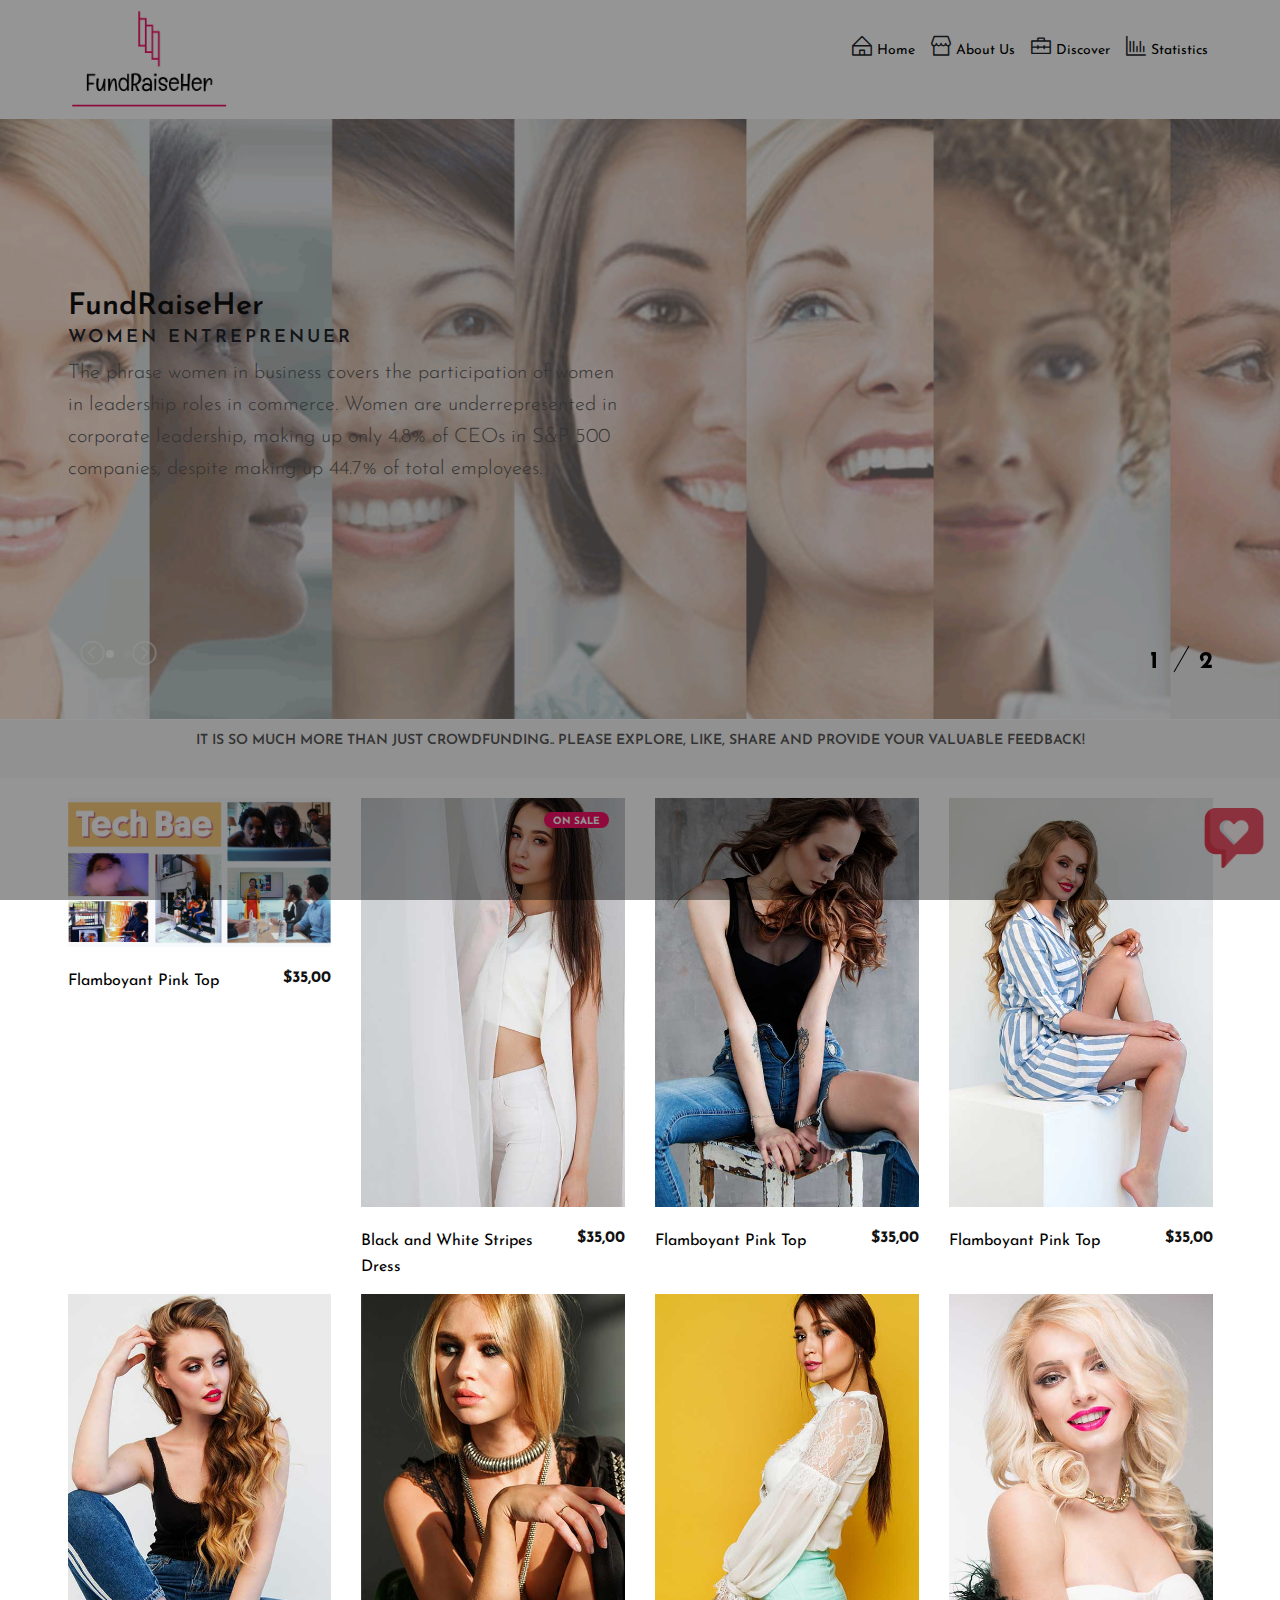
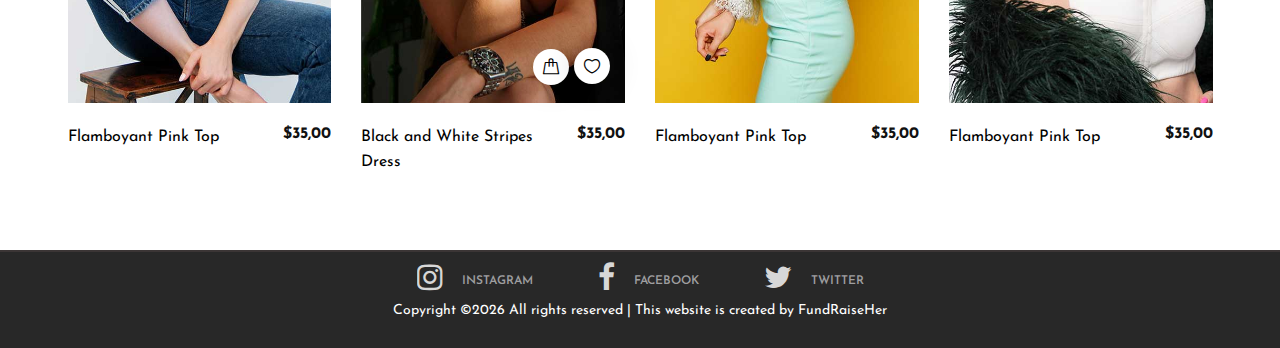
==== commit 2067a413: "Merge pull request #2 from riddhi92/master" ====
--- a/index.html
+++ b/index.html
@@ -1,7 +1,7 @@
 <!DOCTYPE html>
 <html lang="zxx">
 <head>
-	<title>Divisima | eCommerce Template</title>
+	<title>FundRaiseHer</title>
 	<meta charset="UTF-8">
 	<meta name="description" content=" Divisima | eCommerce Template">
 	<meta name="keywords" content="divisima, eCommerce, creative, html">
@@ -22,12 +22,10 @@
 	<link rel="stylesheet" href="css/owl.carousel.min.css"/>
 	<link rel="stylesheet" href="css/animate.css"/>
 	<link rel="stylesheet" href="css/style.css"/>
-
-
-	<!--[if lt IE 9]>
-		  <script src="https://oss.maxcdn.com/html5shiv/3.7.2/html5shiv.min.js"></script>
-	  <script src="https://oss.maxcdn.com/respond/1.4.2/respond.min.js"></script>
-	<![endif]-->
+    <link rel="stylesheet" href="css/general.css"/>
+    
+    <script src="http://ajax.googleapis.com/ajax/libs/jquery/2.1.1/jquery.min.js"></script>
+    <script type="text/javascript" src="js/chatbot.js"></script>
 
 </head>
 <body>
@@ -51,23 +49,32 @@
 					
 					</div>
 					<div class="col-xl-4 col-lg-5">
-						<div class="user-panel">
+						<div class="user-panel" style="padding-top:20px;">
                             <div class="up-item"  style="margin-right: 10px;">
-								<i class="flaticon-profile"></i>
+								<i class="flaticon-home"></i>
 								<a href="#">Home</a>
 							</div>
                             <div class="up-item" style="margin-right: 10px;">
-								<i class="flaticon-profile"></i>
+								<i class="flaticon-store"></i>
 								<a href="about.html">About Us</a>
 							</div>
 							<div class="up-item" style="margin-right: 10px;">
-								<i class="flaticon-profile"></i>
-								<a href="#">Discover</a>
+								<i class="flaticon-briefcase"></i>								
+                                <div class="dropdown">
+                                    <a href="#">Discover</a>
+                                  <div class="dropdown-content">
+                                    <a href="#">All Projects</a>
+                                    <a href="#">Health + Science</a>
+                                    <a href="#">Social Good</a>
+                                    <a href="#">Tech</a>
+                                    <a href="#">Raleigh</a>
+                                    <a href="#">Charlotte</a>
+                                  </div>
+                                </div>
 							</div>
 							<div class="up-item">
 								<div class="shopping-card">
-									<i class="flaticon-bag"></i>
-									<span>0</span>
+									<i class="flaticon-stats"></i>
 								</div>
 								<a href="#">Statistics</a>
 							</div>
@@ -88,10 +95,10 @@
 			<div class="hs-item set-bg" data-setbg="img/bg.jpg">
 				<div class="container">
 					<div class="row">
-						<div class="col-xl-6 col-lg-7 text-white">
-							<span>New Arrivals</span>
-							<h2>denim jackets</h2>
-							<p>Lorem ipsum dolor sit amet, consectetur adipiscing elit, sed do eiusmod tempor incididunt ut labore et dolore magna aliqua. Quis ipsum sus-pendisse ultrices gravida. Risus commodo viverra maecenas accumsan lacus vel facilisis. </p>
+						<div class="col-xl-6 col-lg-6 text-black">
+							<h3>FundRaiseHer</h3>
+							<span>Women Entreprenuer</span>
+							<p style="font-size: 20px;">The phrase women in business covers the participation of women in leadership roles in commerce. Women are underrepresented in corporate leadership, making up only 4.8% of CEOs in S&P 500 companies, despite making up 44.7% of total employees.</p>
 							
 						</div>
 					</div>
@@ -101,10 +108,10 @@
 			<div class="hs-item set-bg" data-setbg="img/bg-2.jpg">
 				<div class="container">
 					<div class="row">
-						<div class="col-xl-6 col-lg-7 text-white">
-							<span>New Arrivals</span>
-							<h2>denim jackets</h2>
-							<p>Lorem ipsum dolor sit amet, consectetur adipiscing elit, sed do eiusmod tempor incididunt ut labore et dolore magna aliqua. Quis ipsum sus-pendisse ultrices gravida. Risus commodo viverra maecenas accumsan lacus vel facilisis. </p>
+						<div class="col-xl-6 col-lg-7 text-black">
+							<h3>FundRaiseHer</h3>
+							<span>Women Entreprenuer</span>
+							<p style="font-size: 20px;">The phrase women in business covers the participation of women in leadership roles in commerce. Women are underrepresented in corporate leadership, making up only 4.8% of CEOs in S&P 500 companies, despite making up 44.7% of total employees</p>
 						
 						</div>
 					</div>
@@ -117,37 +124,48 @@
 		</div>
 	</section>
 	<!-- Hero section end -->
+    <div style="position: fixed; z-index: 3;
+    bottom: 2em;
+    right: 1em;
+    text-align: center;
+    float:right;cursor: pointer"><img src="img/chat.jpg" style="width:60px; height: 60px;" onclick="openForm()"></div>
+            
+          
+		</div>
+    <div class="chat-popup" id="myForm" style="background-color: #EBEBEB;">
+
+		
+		<div style="height:80px;">
+                <div style="float:left;"><img src="img/chat.jpg" width=50px;" height=50px;"/></div>
+                <div>
+                    <div id='header' style="padding:10px;margin-top:10px;width=80%;" >
+                       <h2 style="color:#000000;line-height:5px;padding-top:20px;padding-left: 5px;">Live Chat</h2>
+                    </div><br/>                    
+                </div>
+                <div style="float:right;">
+                    <button type="button" class="cancel" onclick="closeForm()">Close</button>
+                </div>
+		</div>
+		<div id="panel" >
+                <div class ="chatBox">   </div>        
+	        </div>
+                <input id="input" type="text" placeholder="Type here to chat. Press ENTER to send." style="margin-top:5px;width:100%; height:50px;">
+   
+    </div>
 
 
 
 	<!-- Features section -->
 	<section class="features-section">
 		<div class="container-fluid">
-			<div class="row">
-				<div class="col-md-4 p-0 feature">
+			<div class="row"style="display: block">
+				<div class="p-0 feature">
 					<div class="feature-inner">
-						<div class="feature-icon">
-							<img src="img/icons/1.png" alt="#">
-						</div>
-						<h2>Fast Secure Payments</h2>
-					</div>
-				</div>
-				<div class="col-md-4 p-0 feature">
-					<div class="feature-inner">
-						<div class="feature-icon">
-							<img src="img/icons/2.png" alt="#">
-						</div>
-						<h2>Premium Products</h2>
-					</div>
-				</div>
-				<div class="col-md-4 p-0 feature">
-					<div class="feature-inner">
-						<div class="feature-icon">
-							<img src="img/icons/3.png" alt="#">
-						</div>
-						<h2>Free & fast Delivery</h2>
-					</div>
-				</div>
+					
+						<h2 ><p style="text-align: center"> It is so much more than just crowdfunding.. Please explore, like, share and provide your valuable feedback!</p></h2>
+					</div>
+				</div>
+				
 			</div>
 		</div>
 	</section>
@@ -165,11 +183,8 @@
 				<div class="col-lg-3 col-sm-6">
 					<div class="product-item">
 						<div class="pi-pic">
-							<img src="./img/product/5.jpg" alt="">
-							<div class="pi-links">
-								<a href="#" class="add-card"><i class="flaticon-bag"></i><span>ADD TO CART</span></a>
-								<a href="#" class="wishlist-btn"><i class="flaticon-heart"></i></a>
-							</div>
+							<img src="./img/projects/techbae.png" alt="">
+							
 						</div>
 						<div class="pi-text">
 							<h6>$35,00</h6>
@@ -182,10 +197,7 @@
 						<div class="pi-pic">
 							<div class="tag-sale">ON SALE</div>
 							<img src="./img/product/6.jpg" alt="">
-							<div class="pi-links">
-								<a href="#" class="add-card"><i class="flaticon-bag"></i><span>ADD TO CART</span></a>
-								<a href="#" class="wishlist-btn"><i class="flaticon-heart"></i></a>
-							</div>
+						
 						</div>
 						<div class="pi-text">
 							<h6>$35,00</h6>
@@ -197,10 +209,7 @@
 					<div class="product-item">
 						<div class="pi-pic">
 							<img src="./img/product/7.jpg" alt="">
-							<div class="pi-links">
-								<a href="#" class="add-card"><i class="flaticon-bag"></i><span>ADD TO CART</span></a>
-								<a href="#" class="wishlist-btn"><i class="flaticon-heart"></i></a>
-							</div>
+						
 						</div>
 						<div class="pi-text">
 							<h6>$35,00</h6>
@@ -212,10 +221,7 @@
 					<div class="product-item">
 						<div class="pi-pic">
 							<img src="./img/product/8.jpg" alt="">
-							<div class="pi-links">
-								<a href="#" class="add-card"><i class="flaticon-bag"></i><span>ADD TO CART</span></a>
-								<a href="#" class="wishlist-btn"><i class="flaticon-heart"></i></a>
-							</div>
+						
 						</div>
 						<div class="pi-text">
 							<h6>$35,00</h6>
@@ -227,10 +233,7 @@
 					<div class="product-item">
 						<div class="pi-pic">
 							<img src="./img/product/9.jpg" alt="">
-							<div class="pi-links">
-								<a href="#" class="add-card"><i class="flaticon-bag"></i><span>ADD TO CART</span></a>
-								<a href="#" class="wishlist-btn"><i class="flaticon-heart"></i></a>
-							</div>
+							
 						</div>
 						<div class="pi-text">
 							<h6>$35,00</h6>
@@ -257,10 +260,7 @@
 					<div class="product-item">
 						<div class="pi-pic">
 							<img src="./img/product/11.jpg" alt="">
-							<div class="pi-links">
-								<a href="#" class="add-card"><i class="flaticon-bag"></i><span>ADD TO CART</span></a>
-								<a href="#" class="wishlist-btn"><i class="flaticon-heart"></i></a>
-							</div>
+							
 						</div>
 						<div class="pi-text">
 							<h6>$35,00</h6>
@@ -272,22 +272,16 @@
 					<div class="product-item">
 						<div class="pi-pic">
 							<img src="./img/product/12.jpg" alt="">
-							<div class="pi-links">
-								<a href="#" class="add-card"><i class="flaticon-bag"></i><span>ADD TO CART</span></a>
-								<a href="#" class="wishlist-btn"><i class="flaticon-heart"></i></a>
-							</div>
-						</div>
-						<div class="pi-text">
-							<h6>$35,00</h6>
-							<p>Flamboyant Pink Top </p>
-						</div>
-					</div>
-				</div>
-			</div>
-			<div class="text-center pt-5">
-				<button class="site-btn sb-line sb-dark">LOAD MORE</button>
-			</div>
-            
+							
+						</div>
+						<div class="pi-text">
+							<h6>$35,00</h6>
+							<p>Flamboyant Pink Top </p>
+						</div>
+					</div>
+				</div>
+			</div>
+			
 		</div>
 	</section>
 	<!-- Product filter section end -->
@@ -299,13 +293,13 @@
 		<div class="social-links-warp">
 			<div class="container">
 				<div class="social-links" style="text-align:center;">
-					<a href="" class="instagram"><i class="fa fa-instagram"></i><span>instagram</span></a>					
-					<a href="" class="facebook"><i class="fa fa-facebook"></i><span>facebook</span></a>
-					<a href="" class="twitter"><i class="fa fa-twitter"></i><span>twitter</span></a>
+					<a href="https://www.instagram.com/riddhie_/" class="instagram"><i class="fa fa-instagram"></i><span>instagram</span></a>					
+					<a href="https://www.facebook.com/riddhi.patil.94" class="facebook"><i class="fa fa-facebook"></i><span>facebook</span></a>
+					<a href="https://twitter.com/03_Riddhi" class="twitter"><i class="fa fa-twitter"></i><span>twitter</span></a>
 				</div>
 
 <!-- Link back to Colorlib can't be removed. Template is licensed under CC BY 3.0. --> 
-<p class="text-white text-center mt-2">Copyright &copy;<script>document.write(new Date().getFullYear());</script> All rights reserved | This template is made with <i class="fa fa-heart-o" aria-hidden="true"></i> by <a href="https://colorlib.com" target="_blank">Colorlib</a></p>
+<p class="text-white text-center mt-2">Copyright &copy;<script>document.write(new Date().getFullYear());</script> All rights reserved | This website is created by FundRaiseHer</p>
 <!-- Link back to Colorlib can't be removed. Template is licensed under CC BY 3.0. -->
 
 			</div>
--- a/css/style.css
+++ b/css/style.css
@@ -334,7 +334,7 @@
 ---------------------*/
 
 .header-top {
-	padding: 18px 0 14px;
+	padding: 10px 0 10px;
 }
 
 .site-logo {
@@ -507,7 +507,7 @@
 
 .hero-slider .hs-item {
 	position: relative;
-	height: 720px;
+	height: 600px;
 }
 
 .hero-slider .hs-item span {
@@ -704,7 +704,7 @@
 .slide-num-holder {
 	float: right;
 	z-index: 1;
-	color: #fff;
+	color: #000;
 	position: relative;
 	font-size: 24px;
 	font-weight: 700;
@@ -721,7 +721,7 @@
 	content: "";
 	height: 30px;
 	width: 1px;
-	background: #fff;
+	background: #000;
 	left: 50%;
 	top: 0;
 	-webkit-transform-origin: center;
@@ -816,6 +816,7 @@
 .product-item .pi-pic {
 	position: relative;
 	display: block;
+    cursor: pointer;
 }
 
 .product-item .tag-new,
@@ -919,7 +920,7 @@
 
 .product-item .pi-text p {
 	font-size: 16px;
-	color: #111111;
+	color: #000000;
 	margin-bottom: 0;
 }
 
@@ -1202,7 +1203,7 @@
 
 .page-top-info {
 	background: #f8f7f7;
-	padding: 60px 0 70px;
+	padding: 30px 0 30px;
 }
 
 .page-top-info h4 {
@@ -2416,4 +2417,9 @@
 	.social-links a span {
 		display: none;
 	}
-}
+    
+  
+
+
+
+}
--- a/css/general.css
+++ b/css/general.css
@@ -0,0 +1,154 @@
+* {box-sizing: border-box;}
+
+/* Button used to open the chat form - fixed at the bottom of the page */
+.open-button {
+  background-color: #555;
+  color: white;
+  padding: 16px 20px;
+  border: none;
+  cursor: pointer;
+  opacity: 0.8;
+  position: fixed;
+  bottom: 23px;
+  right: 28px;
+  width: 280px;
+}
+
+/* The popup chat - hidden by default */
+.chat-popup {
+  display: none;
+  position: fixed;
+  bottom: 0;
+  right: 15px;
+  border: 3px solid #f1f1f1;
+  z-index: 9;
+  width: 30%;
+  padding: 10px;
+  background-color: #EBEBEB;
+  height:70%;	
+}
+
+/* Full-width textarea */
+.chat-popup textarea {
+  width: 100%;
+  padding: 15px;
+  margin: 5px 0 22px 0;
+  border: none;
+  background: #ffffff;
+  resize: none;
+  min-height: 200px;
+}
+
+/* When the textarea gets focus, do something */
+.chat-popup textarea:focus {
+  background-color: #ddd;
+  outline: none;
+}
+
+/* Add a red background color to the cancel button */
+.chat-popup .cancel {
+  background-color: #f51167;
+  height:30px;
+  text-align: center;
+  color: white;	
+  width: 50px;
+  border: none;
+  cursor: pointer;
+  opacity: 0.8;
+  margin-top: 7px;
+  margin-right: 10px;
+  position:absolute;
+  top:0;
+  right:0;
+  
+}
+
+.chatbox {
+  border-style: solid;
+  width: 100%;
+  padding: 15px;
+  margin: 5px 0 22px 0;
+  border: none;
+  background: #ffffff; 
+  height:300px;	
+  
+
+}
+    .userInput{float: left;}
+    .responseData{float:left};
+    #input { width: 50px; }
+    button { width: 50px; }
+#panel {
+            padding: 0 6px;
+	    top-margin:-5px;	
+            background-color: white;
+	    height: 250px;
+     overflow: auto;
+        }
+.chatDiv{
+            width:400px;
+            height:500px;
+            position:fixed;
+
+        }
+
+h1 {
+  margin: 0;
+    display: inline-block;
+}
+
+/* Add some hover effects to buttons */
+.chat-popup .btn:hover, .open-button:hover {
+  opacity: 1;
+}
+
+body, html {
+    height: 100%;
+    margin: 0;
+}
+
+.bg {
+    /* The image used */
+    background-image: url("canvas_bg.png");
+    /* Full height */
+    height: 100%; 
+
+    /* Center and scale the image nicely */
+    background-position: center;
+    background-repeat: no-repeat;
+    background-size: 100% 100%;	
+}
+.dropbtn {
+  background-color: #4CAF50;
+  color: white;
+  padding: 16px;
+  font-size: 16px;
+  border: none;
+}
+
+.dropdown {
+  position: relative;
+  display: inline-block;
+}
+
+.dropdown-content {
+  display: none;
+  position: fixed;
+  background-color: #f1f1f1;
+  min-width: 160px;
+  box-shadow: 0px 8px 16px 0px rgba(0,0,0,0.2);
+  z-index: 3;
+}
+
+.dropdown-content a {
+  color: black;
+  padding: 12px 16px;
+  text-decoration: none;
+  display: block;
+}
+
+.dropdown-content a:hover {background-color: #ddd;}
+
+.dropdown:hover .dropdown-content {display: block;}
+
+.dropdown:hover .dropbtn {background-color: #3e8e41;}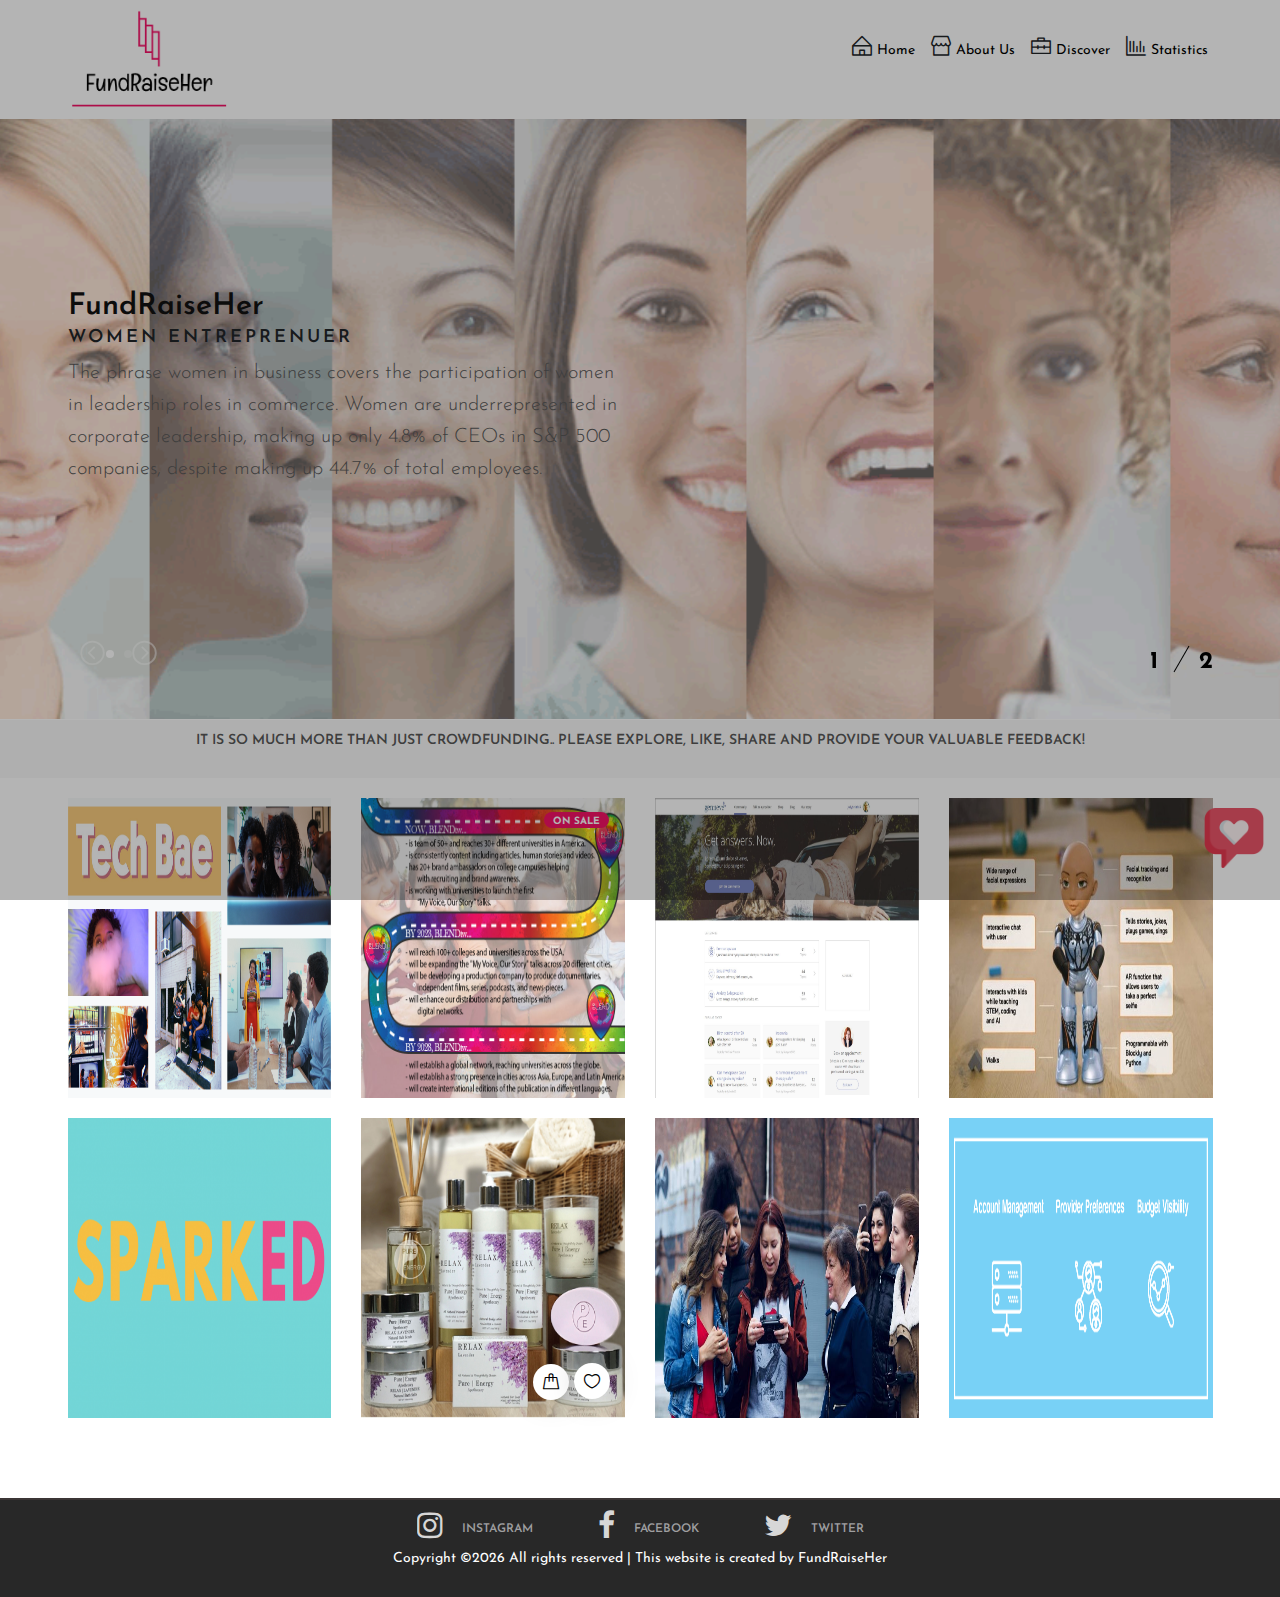
==== commit e77bcd26: "Merge pull request #4 from riddhi92/master" ====
--- a/index.html
+++ b/index.html
@@ -179,105 +179,81 @@
 	<section class="product-filter-section">
 		<div class="container">
 		
-			<div class="row" style="padding-top: 20px;">
-				<div class="col-lg-3 col-sm-6">
-					<div class="product-item">
-						<div class="pi-pic">
-							<img src="./img/projects/techbae.png" alt="">
-							
-						</div>
-						<div class="pi-text">
-							<h6>$35,00</h6>
-							<p>Flamboyant Pink Top </p>
-						</div>
-					</div>
-				</div>
-				<div class="col-lg-3 col-sm-6">
+			<div class="row" style="padding-top: 20px; padding-bottom: 20px;">
+				<div class="col-lg-3 col-sm-6">
+					<div class="product-item">
+						<div class="pi-pic">
+							<a href="tech_bae.html"><img src="./img/projects/techbae.png" style="height:300px;" alt=""></a>
+							
+						</div>
+						
+					</div>
+				</div>
+				<div class="col-lg-3 col-sm-6" style="padding-bottom: 20px;">
 					<div class="product-item">
 						<div class="pi-pic">
 							<div class="tag-sale">ON SALE</div>
-							<img src="./img/product/6.jpg" alt="">
-						
-						</div>
-						<div class="pi-text">
-							<h6>$35,00</h6>
-							<p>Black and White Stripes Dress</p>
-						</div>
-					</div>
-				</div>
-				<div class="col-lg-3 col-sm-6">
-					<div class="product-item">
-						<div class="pi-pic">
-							<img src="./img/product/7.jpg" alt="">
-						
-						</div>
-						<div class="pi-text">
-							<h6>$35,00</h6>
-							<p>Flamboyant Pink Top </p>
-						</div>
-					</div>
-				</div>
-				<div class="col-lg-3 col-sm-6">
-					<div class="product-item">
-						<div class="pi-pic">
-							<img src="./img/product/8.jpg" alt="">
-						
-						</div>
-						<div class="pi-text">
-							<h6>$35,00</h6>
-							<p>Flamboyant Pink Top </p>
-						</div>
-					</div>
-				</div>
-				<div class="col-lg-3 col-sm-6">
-					<div class="product-item">
-						<div class="pi-pic">
-							<img src="./img/product/9.jpg" alt="">
-							
-						</div>
-						<div class="pi-text">
-							<h6>$35,00</h6>
-							<p>Flamboyant Pink Top </p>
-						</div>
-					</div>
-				</div>
-				<div class="col-lg-3 col-sm-6">
-					<div class="product-item">
-						<div class="pi-pic">
-							<img src="./img/product/10.jpg" alt="">
+							<img src="./img/projects/blend.jpg" style="height:300px;" alt="">
+						
+						</div>
+						
+					</div>
+				</div>
+				<div class="col-lg-3 col-sm-6" style="padding-bottom: 20px;">
+					<div class="product-item">
+						<div class="pi-pic">
+							<img src="./img/projects/genneve.jpg" style="height:300px;" alt="">
+						
+						</div>
+						
+					</div>
+				</div>
+				<div class="col-lg-3 col-sm-6" style="padding-bottom: 20px;">
+					<div class="product-item">
+						<div class="pi-pic">
+							<img src="./img/projects/littlesophia.jpg" style="height:300px;" alt="">
+						
+						</div>
+						
+					</div>
+				</div>
+				<div class="col-lg-3 col-sm-6">
+					<div class="product-item">
+						<div class="pi-pic">
+							<img src="./img/projects/sparked.png" style="height:300px;" alt="">
+							
+						</div>
+						
+					</div>
+				</div>
+				<div class="col-lg-3 col-sm-6">
+					<div class="product-item">
+						<div class="pi-pic">
+							<img src="./img/projects/nontoxicbodycare.jpg" style="height:300px;" alt="">
 							<div class="pi-links">
 								<a href="#" class="add-card"><i class="flaticon-bag"></i><span>ADD TO CART</span></a>
 								<a href="#" class="wishlist-btn"><i class="flaticon-heart"></i></a>
 							</div>
 						</div>
-						<div class="pi-text">
-							<h6>$35,00</h6>
-							<p>Black and White Stripes Dress</p>
-						</div>
-					</div>
-				</div>
-				<div class="col-lg-3 col-sm-6">
-					<div class="product-item">
-						<div class="pi-pic">
-							<img src="./img/product/11.jpg" alt="">
-							
-						</div>
-						<div class="pi-text">
-							<h6>$35,00</h6>
-							<p>Flamboyant Pink Top </p>
-						</div>
-					</div>
-				</div>
-				<div class="col-lg-3 col-sm-6">
-					<div class="product-item">
-						<div class="pi-pic">
-							<img src="./img/product/12.jpg" alt="">
-							
-						</div>
-						<div class="pi-text">
-							<h6>$35,00</h6>
-							<p>Flamboyant Pink Top </p>
-						</div>
+						
+					</div>
+				</div>
+				<div class="col-lg-3 col-sm-6">
+					<div class="product-item">
+						<div class="pi-pic">
+							<img src="./img/projects/womenwhodrone.jpg" style="height:300px;" alt="">
+							
+						</div>
+						
+					</div>
+				</div>
+				<div class="col-lg-3 col-sm-6">
+					<div class="product-item">
+						<div class="pi-pic">
+							<img src="./img/projects/provanah.png" style="height:300px;" alt="">
+							
+						</div>
+						
 					</div>
 				</div>
 			</div>
--- a/css/style.css
+++ b/css/style.css
@@ -313,12 +313,7 @@
 	line-height: 1.8;
 }
 
-.accordion-area .panel-body p span {
-	font-size: 12px;
-	font-weight: 700;
-	text-transform: uppercase;
-	color: #f51167;
-}
+
 
 .accordion-area .panel-body img {
 	margin-bottom: 25px;
--- a/css/general.css
+++ b/css/general.css
@@ -147,6 +147,10 @@
   display: block;
 }
 
+.accordion-area .panel-body p span {
+    font-size: 20px;
+}
+
 .dropdown-content a:hover {background-color: #ddd;}
 
 .dropdown:hover .dropdown-content {display: block;}
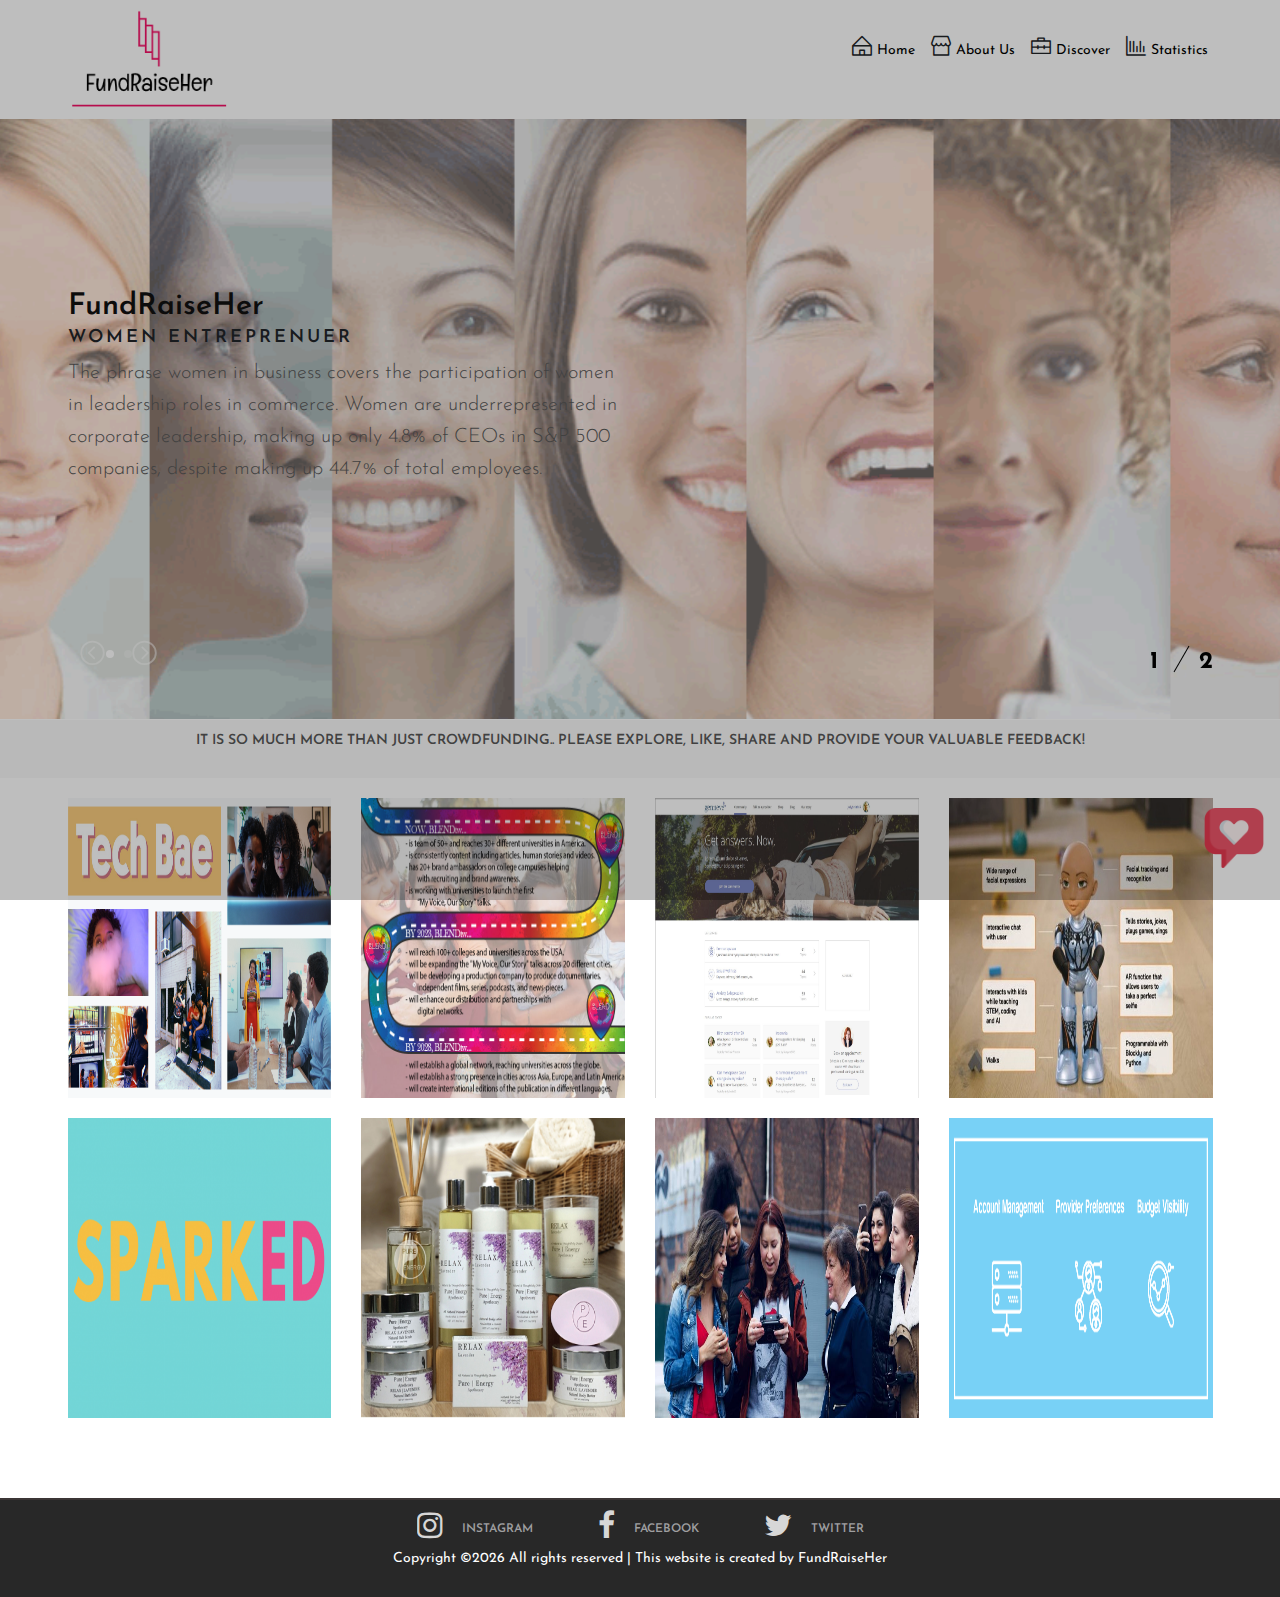
==== commit b4e0e27b: "Added other projects" ====
--- a/index.html
+++ b/index.html
@@ -192,8 +192,7 @@
 				<div class="col-lg-3 col-sm-6" style="padding-bottom: 20px;">
 					<div class="product-item">
 						<div class="pi-pic">
-							<div class="tag-sale">ON SALE</div>
-							<img src="./img/projects/blend.jpg" style="height:300px;" alt="">
+                            <a href="blend.html"><img src="./img/projects/blend.jpg" style="height:300px;" alt=""></a>
 						
 						</div>
 						
@@ -202,7 +201,7 @@
 				<div class="col-lg-3 col-sm-6" style="padding-bottom: 20px;">
 					<div class="product-item">
 						<div class="pi-pic">
-							<img src="./img/projects/genneve.jpg" style="height:300px;" alt="">
+                            <a href="genevve.html"><img src="./img/projects/genneve.jpg" style="height:300px;" alt=""></a>
 						
 						</div>
 						
@@ -211,46 +210,43 @@
 				<div class="col-lg-3 col-sm-6" style="padding-bottom: 20px;">
 					<div class="product-item">
 						<div class="pi-pic">
-							<img src="./img/projects/littlesophia.jpg" style="height:300px;" alt="">
-						
-						</div>
-						
-					</div>
-				</div>
-				<div class="col-lg-3 col-sm-6">
-					<div class="product-item">
-						<div class="pi-pic">
-							<img src="./img/projects/sparked.png" style="height:300px;" alt="">
-							
-						</div>
-						
-					</div>
-				</div>
-				<div class="col-lg-3 col-sm-6">
-					<div class="product-item">
-						<div class="pi-pic">
-							<img src="./img/projects/nontoxicbodycare.jpg" style="height:300px;" alt="">
-							<div class="pi-links">
-								<a href="#" class="add-card"><i class="flaticon-bag"></i><span>ADD TO CART</span></a>
-								<a href="#" class="wishlist-btn"><i class="flaticon-heart"></i></a>
-							</div>
-						</div>
-						
-					</div>
-				</div>
-				<div class="col-lg-3 col-sm-6">
-					<div class="product-item">
-						<div class="pi-pic">
-							<img src="./img/projects/womenwhodrone.jpg" style="height:300px;" alt="">
-							
-						</div>
-						
-					</div>
-				</div>
-				<div class="col-lg-3 col-sm-6">
-					<div class="product-item">
-						<div class="pi-pic">
-							<img src="./img/projects/provanah.png" style="height:300px;" alt="">
+                            <a href="littlesophia.html"><img src="./img/projects/littlesophia.jpg" style="height:300px;" alt=""></a>
+						
+						</div>
+						
+					</div>
+				</div>
+				<div class="col-lg-3 col-sm-6">
+					<div class="product-item">
+						<div class="pi-pic">
+                            <a href="sparked.html"><img src="./img/projects/sparked.png" style="height:300px;" alt=""></a>
+							
+						</div>
+						
+					</div>
+				</div>
+				<div class="col-lg-3 col-sm-6">
+					<div class="product-item">
+						<div class="pi-pic">
+                            <a href="nontoxicbodycare.html"><img src="./img/projects/nontoxicbodycare.jpg" style="height:300px;" alt=""></a>
+							
+						</div>
+						
+					</div>
+				</div>
+				<div class="col-lg-3 col-sm-6">
+					<div class="product-item">
+						<div class="pi-pic">
+                            <a href="womenwhodrone.html"><img src="./img/projects/womenwhodrone.jpg" style="height:300px;" alt=""></a>
+							
+						</div>
+						
+					</div>
+				</div>
+				<div class="col-lg-3 col-sm-6">
+					<div class="product-item">
+						<div class="pi-pic">
+                            <a href="provanah.html"><img src="./img/projects/provanah.png" style="height:300px;" alt=""></a>
 							
 						</div>
 						
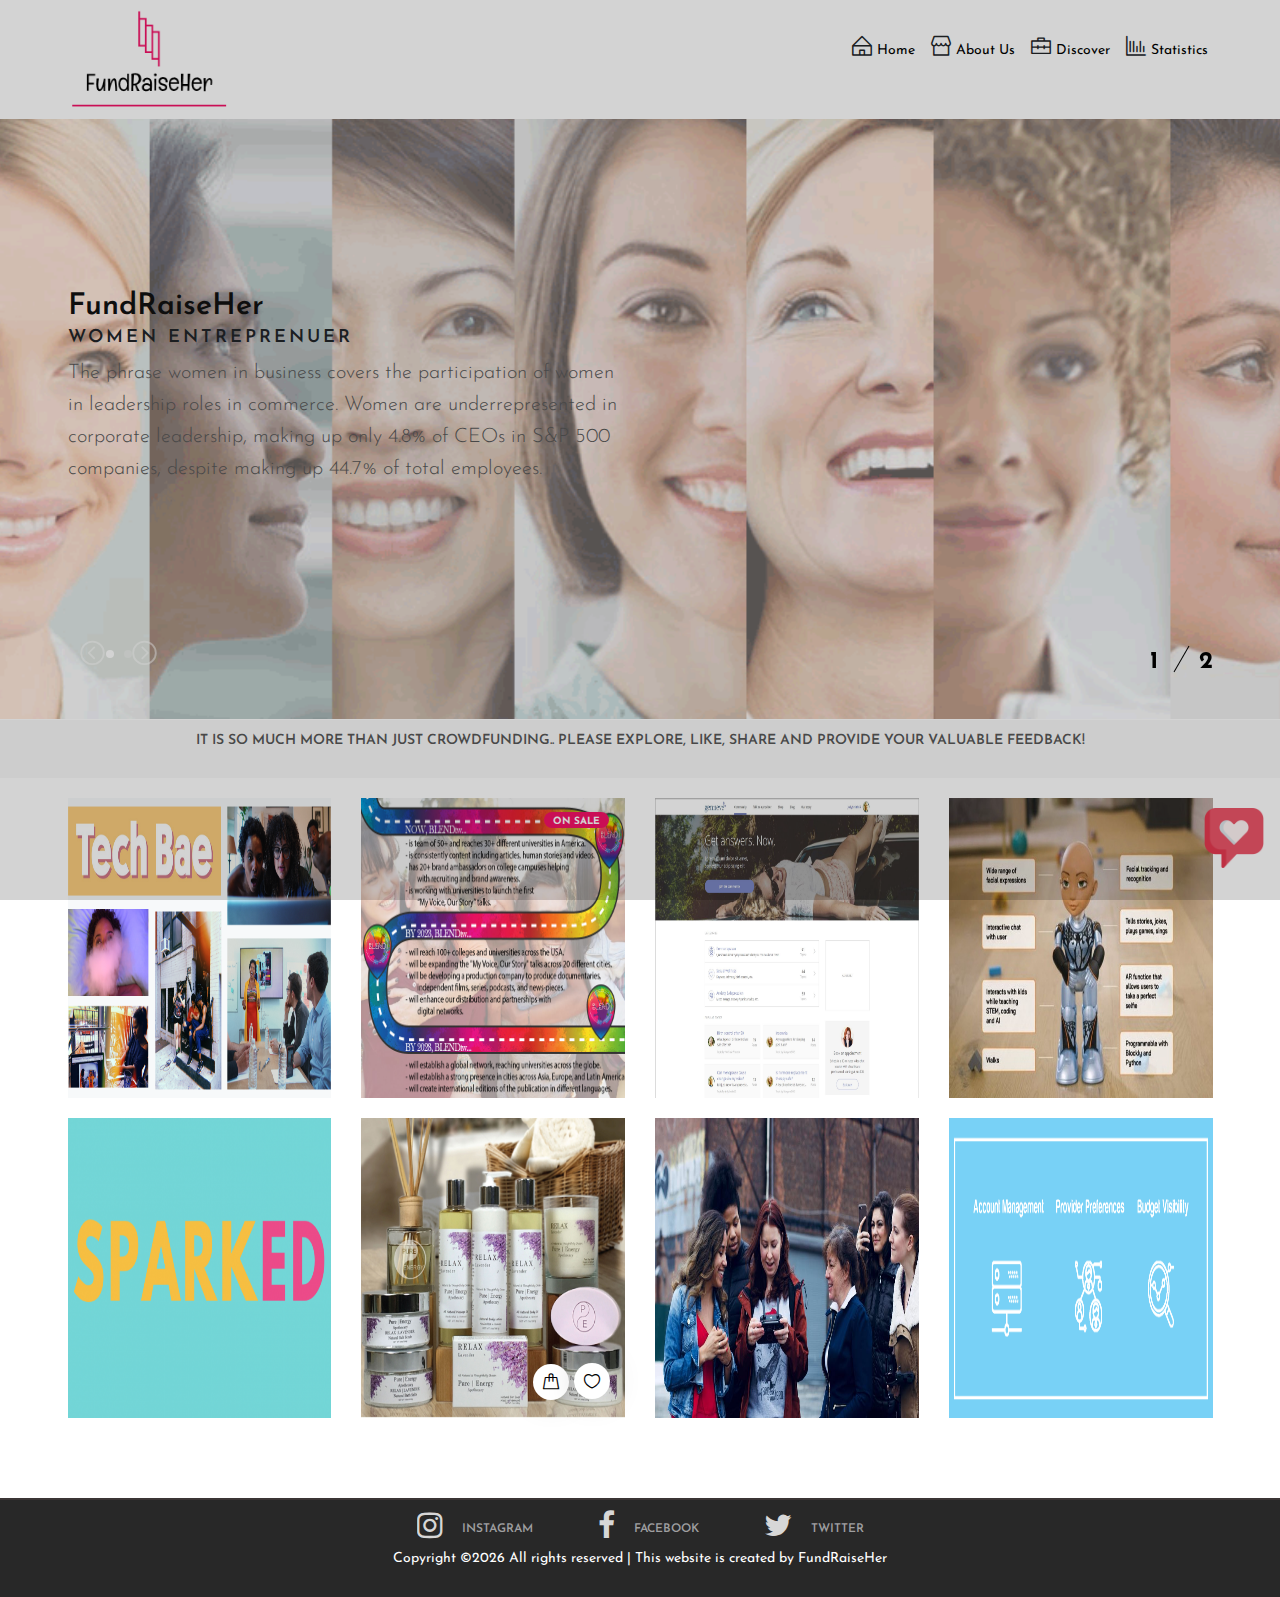
==== commit f5dbc895: "graph changes" ====
--- a/index.html
+++ b/index.html
@@ -76,7 +76,7 @@
 								<div class="shopping-card">
 									<i class="flaticon-stats"></i>
 								</div>
-								<a href="#">Statistics</a>
+								<a href="paper-dashboard-html-v1.2.1/dashboard.html">Statistics</a>
 							</div>
 						</div>
 					</div>
@@ -192,7 +192,8 @@
 				<div class="col-lg-3 col-sm-6" style="padding-bottom: 20px;">
 					<div class="product-item">
 						<div class="pi-pic">
-                            <a href="blend.html"><img src="./img/projects/blend.jpg" style="height:300px;" alt=""></a>
+							<div class="tag-sale">ON SALE</div>
+							<img src="./img/projects/blend.jpg" style="height:300px;" alt="">
 						
 						</div>
 						
@@ -201,7 +202,7 @@
 				<div class="col-lg-3 col-sm-6" style="padding-bottom: 20px;">
 					<div class="product-item">
 						<div class="pi-pic">
-                            <a href="genevve.html"><img src="./img/projects/genneve.jpg" style="height:300px;" alt=""></a>
+							<img src="./img/projects/genneve.jpg" style="height:300px;" alt="">
 						
 						</div>
 						
@@ -210,43 +211,46 @@
 				<div class="col-lg-3 col-sm-6" style="padding-bottom: 20px;">
 					<div class="product-item">
 						<div class="pi-pic">
-                            <a href="littlesophia.html"><img src="./img/projects/littlesophia.jpg" style="height:300px;" alt=""></a>
-						
-						</div>
-						
-					</div>
-				</div>
-				<div class="col-lg-3 col-sm-6">
-					<div class="product-item">
-						<div class="pi-pic">
-                            <a href="sparked.html"><img src="./img/projects/sparked.png" style="height:300px;" alt=""></a>
-							
-						</div>
-						
-					</div>
-				</div>
-				<div class="col-lg-3 col-sm-6">
-					<div class="product-item">
-						<div class="pi-pic">
-                            <a href="nontoxicbodycare.html"><img src="./img/projects/nontoxicbodycare.jpg" style="height:300px;" alt=""></a>
-							
-						</div>
-						
-					</div>
-				</div>
-				<div class="col-lg-3 col-sm-6">
-					<div class="product-item">
-						<div class="pi-pic">
-                            <a href="womenwhodrone.html"><img src="./img/projects/womenwhodrone.jpg" style="height:300px;" alt=""></a>
-							
-						</div>
-						
-					</div>
-				</div>
-				<div class="col-lg-3 col-sm-6">
-					<div class="product-item">
-						<div class="pi-pic">
-                            <a href="provanah.html"><img src="./img/projects/provanah.png" style="height:300px;" alt=""></a>
+							<img src="./img/projects/littlesophia.jpg" style="height:300px;" alt="">
+						
+						</div>
+						
+					</div>
+				</div>
+				<div class="col-lg-3 col-sm-6">
+					<div class="product-item">
+						<div class="pi-pic">
+							<img src="./img/projects/sparked.png" style="height:300px;" alt="">
+							
+						</div>
+						
+					</div>
+				</div>
+				<div class="col-lg-3 col-sm-6">
+					<div class="product-item">
+						<div class="pi-pic">
+							<img src="./img/projects/nontoxicbodycare.jpg" style="height:300px;" alt="">
+							<div class="pi-links">
+								<a href="#" class="add-card"><i class="flaticon-bag"></i><span>ADD TO CART</span></a>
+								<a href="#" class="wishlist-btn"><i class="flaticon-heart"></i></a>
+							</div>
+						</div>
+						
+					</div>
+				</div>
+				<div class="col-lg-3 col-sm-6">
+					<div class="product-item">
+						<div class="pi-pic">
+							<img src="./img/projects/womenwhodrone.jpg" style="height:300px;" alt="">
+							
+						</div>
+						
+					</div>
+				</div>
+				<div class="col-lg-3 col-sm-6">
+					<div class="product-item">
+						<div class="pi-pic">
+							<img src="./img/projects/provanah.png" style="height:300px;" alt="">
 							
 						</div>
 						
